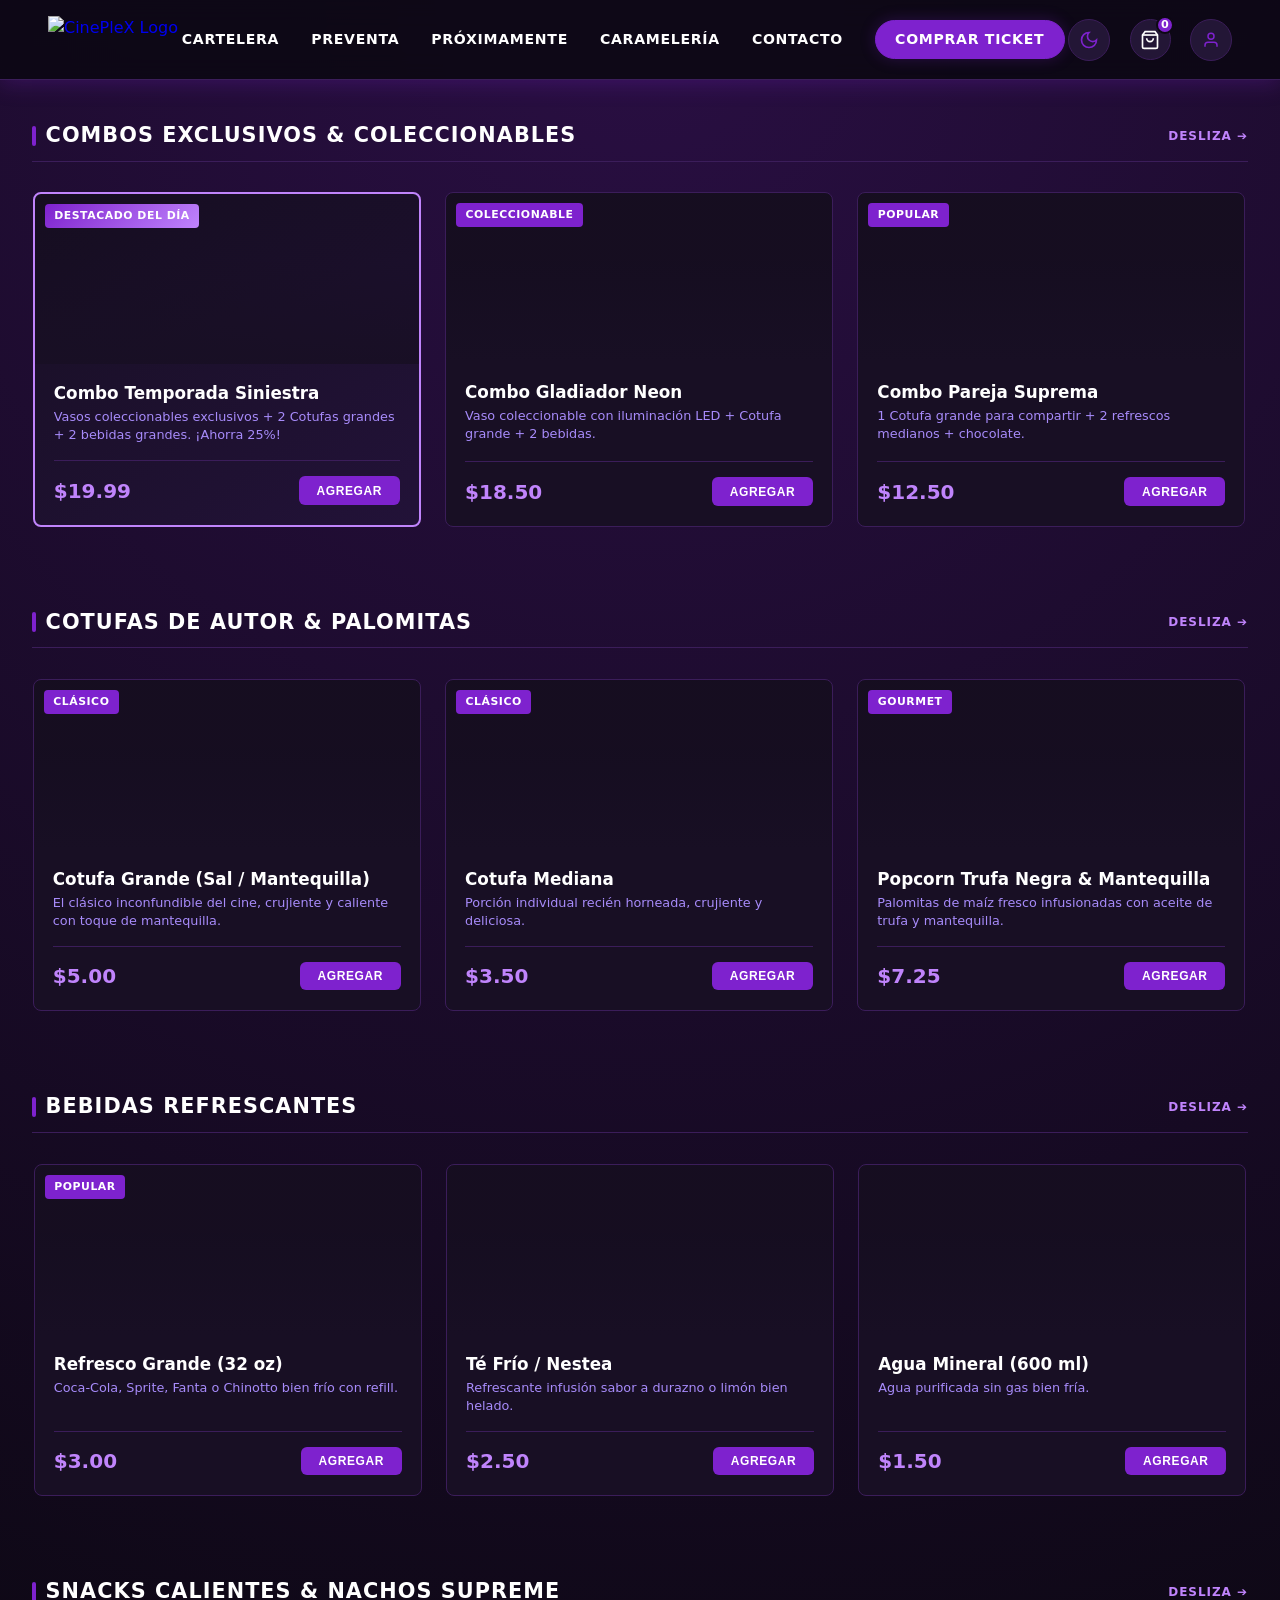
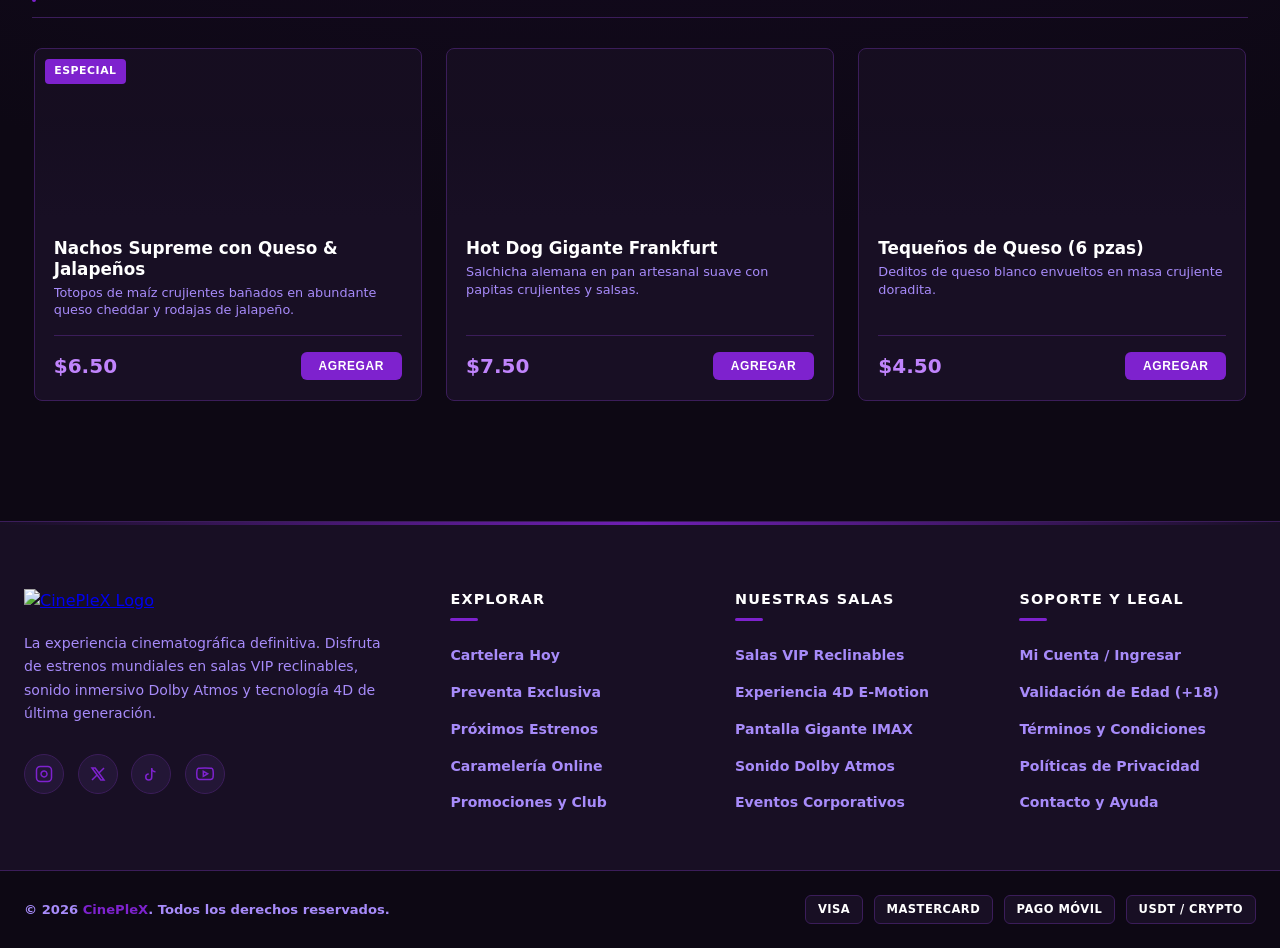
==== views/carameleria.html @ 106f7907 "first commit" ====
<!DOCTYPE html>
<html lang="es">
<head>
  <meta charset="UTF-8">
  <meta name="viewport" content="width=device-width, initial-scale=1.0">
  <title>CinePleX - Caramelería</title>
  <link rel="stylesheet" href="../assets/css/global.css">
  <link rel="stylesheet" href="../assets/css/navbar.css">
  <link rel="stylesheet" href="../assets/css/footer.css">
  <style>
    /* ==========================================
       ESTILOS: CARAMELERÍA A ANCHO COMPLETO & SLIDER 3 EN 3
       ========================================== */
    .candy-main-container {
      max-width: 1380px;
      margin: 2.5rem auto 5rem auto;
      padding: 0 2rem;
    }

    .candy-category-block {
      margin-bottom: 3.5rem;
    }

    .category-top-bar {
      display: flex;
      align-items: center;
      justify-content: space-between;
      border-bottom: 1px solid var(--border-color);
      padding-bottom: 0.6rem;
      margin-bottom: 1.5rem;
    }

    .category-top-bar h2 {
      font-size: 1.3rem;
      font-weight: 900;
      text-transform: uppercase;
      letter-spacing: 0.05em;
      color: var(--text-white);
      display: flex;
      align-items: center;
      gap: 0.6rem;
    }

    .category-top-bar h2 span {
      display: inline-block;
      width: 4px;
      height: 20px;
      background: var(--primary-purple);
      border-radius: 2px;
    }

    .scroll-hint-text {
      font-size: 0.75rem;
      font-weight: 800;
      text-transform: uppercase;
      letter-spacing: 0.08em;
      color: var(--primary-light);
    }

    /* CONTENEDOR DESLIZABLE DE ANCHO COMPLETO (FILAS DE 3) */
    .candy-slider-row {
      display: grid;
      grid-auto-flow: column;
      grid-auto-columns: calc((100% - 3rem) / 3);
      gap: 1.5rem;
      overflow-x: auto;
      padding: 0.4rem 0.1rem 1.5rem 0.1rem;
      scroll-snap-type: x mandatory;
      scrollbar-width: thin;
      scrollbar-color: var(--primary-purple) var(--bg-card);
    }

    .candy-slider-row::-webkit-scrollbar {
      height: 8px;
    }
    .candy-slider-row::-webkit-scrollbar-track {
      background: var(--bg-card);
      border-radius: 4px;
    }
    .candy-slider-row::-webkit-scrollbar-thumb {
      background: var(--primary-purple);
      border-radius: 4px;
    }

    /* Tarjeta Cuadrada y Robusta */
    .product-card-square {
      scroll-snap-align: start;
      background-color: var(--bg-card);
      border: 1px solid var(--border-color);
      border-radius: 8px;
      overflow: hidden;
      display: flex;
      flex-direction: column;
      justify-content: space-between;
      transition: all 0.25s ease;
      height: 100%;
    }

    .product-card-square:hover {
      border-color: var(--primary-light);
      box-shadow: 0 10px 25px var(--shadow-color);
      transform: translateY(-4px);
    }

    /* ESTILO ESPECIAL PARA EL COMBO DESTACADO DEL DÍA */
    .product-card-square.destacado-dia {
      border: 2px solid var(--primary-light);
      background: linear-gradient(145deg, var(--bg-card) 0%, #221238 100%);
    }

    .product-thumb-box {
      height: 170px;
      background-size: cover;
      background-position: center;
      position: relative;
    }

    .product-thumb-box::after {
      content: '';
      position: absolute;
      inset: 0;
      background: linear-gradient(180deg, rgba(0,0,0,0.1) 40%, rgba(24,15,36,0.95) 100%);
    }

    .product-badge-sq {
      position: absolute;
      top: 10px;
      left: 10px;
      z-index: 2;
      background: var(--primary-purple);
      color: #ffffff;
      padding: 0.25rem 0.6rem;
      border-radius: 4px;
      font-size: 0.68rem;
      font-weight: 800;
      text-transform: uppercase;
      letter-spacing: 0.05em;
    }

    .product-info-box {
      padding: 1.2rem;
      display: flex;
      flex-direction: column;
      flex: 1;
      justify-content: space-between;
    }

    .product-info-box h3 {
      font-size: 1.05rem;
      font-weight: 800;
      color: var(--text-white);
      line-height: 1.2;
      margin-bottom: 0.3rem;
    }

    .product-info-box p {
      font-size: 0.8rem;
      color: var(--text-muted);
      line-height: 1.4;
      margin-bottom: 1rem;
      display: -webkit-box;
      -webkit-line-clamp: 2;
      -webkit-box-orient: vertical;
      overflow: hidden;
    }

    .product-action-row {
      display: flex;
      align-items: center;
      justify-content: space-between;
      border-top: 1px solid var(--border-color);
      padding-top: 0.9rem;
    }

    .product-price-txt {
      font-size: 1.25rem;
      font-weight: 900;
      color: var(--primary-light);
    }

    .btn-square-add {
      background: var(--primary-purple);
      color: #ffffff;
      border: none;
      padding: 0.45rem 1.1rem;
      border-radius: 6px;
      font-size: 0.75rem;
      font-weight: 800;
      text-transform: uppercase;
      letter-spacing: 0.05em;
      cursor: pointer;
      transition: background 0.2s, transform 0.1s;
    }

    .btn-square-add:hover {
      background: var(--primary-hover);
      transform: scale(1.03);
    }

    @media (max-width: 1024px) {
      .candy-slider-row {
        grid-auto-columns: calc((100% - 1.5rem) / 2);
      }
    }

    @media (max-width: 650px) {
      .candy-slider-row {
        grid-auto-columns: 100%;
      }
      .candy-main-container {
        padding: 0 1rem;
      }
    }
  </style>
</head>
<body>

  <!-- APPBAR INYECTADO POR LAYOUT.JS -->
  <div id="app-navbar"></div>

  <!-- CONTENEDOR PRINCIPAL A ANCHO COMPLETO -->
  <main class="candy-main-container">

    <!-- CATEGORÍA: COMBOS (INCLUYE COMBO DESTACADO DEL DÍA) -->
    <div class="candy-category-block">
      <div class="category-top-bar">
        <h2><span></span> Combos Exclusivos & Coleccionables</h2>
        <span class="scroll-hint-text">DESLIZA ➔</span>
      </div>
      <div class="candy-slider-row">
        
        <!-- COMBO DESTACADO DEL DÍA (PRIMER ELEMENTO) -->
        <div class="product-card-square destacado-dia">
          <div class="product-thumb-box" style="background-image: url('https://images.unsplash.com/photo-1536440136628-849c177e76a1?auto=format&fit=crop&w=600&q=80');">
            <span class="product-badge-sq" style="background: linear-gradient(135deg, #7e22ce, #c084fc);">Destacado del Día</span>
          </div>
          <div class="product-info-box">
            <div>
              <h3>Combo Temporada Siniestra</h3>
              <p>Vasos coleccionables exclusivos + 2 Cotufas grandes + 2 bebidas grandes. ¡Ahorra 25%!</p>
            </div>
            <div class="product-action-row">
              <span class="product-price-txt">$19.99</span>
              <button class="btn-square-add" onclick="handleAgregar('Combo Temporada Siniestra')">Agregar</button>
            </div>
          </div>
        </div>

        <div class="product-card-square">
          <div class="product-thumb-box" style="background-image: url('https://images.unsplash.com/photo-1585647347382-223bdb0dca9df?auto=format&fit=crop&w=400&q=80');">
            <span class="product-badge-sq">Coleccionable</span>
          </div>
          <div class="product-info-box">
            <div>
              <h3>Combo Gladiador Neon</h3>
              <p>Vaso coleccionable con iluminación LED + Cotufa grande + 2 bebidas.</p>
            </div>
            <div class="product-action-row">
              <span class="product-price-txt">$18.50</span>
              <button class="btn-square-add" onclick="handleAgregar('Combo Gladiador Neon')">Agregar</button>
            </div>
          </div>
        </div>

        <div class="product-card-square">
          <div class="product-thumb-box" style="background-image: url('https://images.unsplash.com/photo-1536440136628-849c177e76a1?auto=format&fit=crop&w=400&q=80');">
            <span class="product-badge-sq">Popular</span>
          </div>
          <div class="product-info-box">
            <div>
              <h3>Combo Pareja Suprema</h3>
              <p>1 Cotufa grande para compartir + 2 refrescos medianos + chocolate.</p>
            </div>
            <div class="product-action-row">
              <span class="product-price-txt">$12.50</span>
              <button class="btn-square-add" onclick="handleAgregar('Combo Pareja Suprema')">Agregar</button>
            </div>
          </div>
        </div>

        <div class="product-card-square">
          <div class="product-thumb-box" style="background-image: url('https://images.unsplash.com/photo-1578849278619-e73505e9610f?auto=format&fit=crop&w=400&q=80');">
            <span class="product-badge-sq">Ahorro</span>
          </div>
          <div class="product-info-box">
            <div>
              <h3>Combo Individual</h3>
              <p>1 Cotufa mediana + 1 refresco mediano + tequeños calientes.</p>
            </div>
            <div class="product-action-row">
              <span class="product-price-txt">$8.00</span>
              <button class="btn-square-add" onclick="handleAgregar('Combo Individual')">Agregar</button>
            </div>
          </div>
        </div>

      </div>
    </div>

    <!-- CATEGORÍA: COTUFAS (INCLUYE NORMALES Y GOURMET) -->
    <div class="candy-category-block">
      <div class="category-top-bar">
        <h2><span></span> Cotufas de Autor & Palomitas</h2>
        <span class="scroll-hint-text">DESLIZA ➔</span>
      </div>
      <div class="candy-slider-row">
        
        <div class="product-card-square">
          <div class="product-thumb-box" style="background-image: url('https://images.unsplash.com/photo-1578849278619-e73505e9610f?auto=format&fit=crop&w=600&q=80');">
            <span class="product-badge-sq">Clásico</span>
          </div>
          <div class="product-info-box">
            <div>
              <h3>Cotufa Grande (Sal / Mantequilla)</h3>
              <p>El clásico inconfundible del cine, crujiente y caliente con toque de mantequilla.</p>
            </div>
            <div class="product-action-row">
              <span class="product-price-txt">$5.00</span>
              <button class="btn-square-add" onclick="handleAgregar('Cotufa Grande')">Agregar</button>
            </div>
          </div>
        </div>

        <div class="product-card-square">
          <div class="product-thumb-box" style="background-image: url('https://images.unsplash.com/photo-1585647347382-223bdb0dca9df?auto=format&fit=crop&w=400&q=80');">
            <span class="product-badge-sq">Clásico</span>
          </div>
          <div class="product-info-box">
            <div>
              <h3>Cotufa Mediana</h3>
              <p>Porción individual recién horneada, crujiente y deliciosa.</p>
            </div>
            <div class="product-action-row">
              <span class="product-price-txt">$3.50</span>
              <button class="btn-square-add" onclick="handleAgregar('Cotufa Mediana')">Agregar</button>
            </div>
          </div>
        </div>

        <div class="product-card-square">
          <div class="product-thumb-box" style="background-image: url('https://images.unsplash.com/photo-1578849278619-e73505e9610f?auto=format&fit=crop&w=400&q=80');">
            <span class="product-badge-sq">Gourmet</span>
          </div>
          <div class="product-info-box">
            <div>
              <h3>Popcorn Trufa Negra & Mantequilla</h3>
              <p>Palomitas de maíz fresco infusionadas con aceite de trufa y mantequilla.</p>
            </div>
            <div class="product-action-row">
              <span class="product-price-txt">$7.25</span>
              <button class="btn-square-add" onclick="handleAgregar('Popcorn Trufa Negra')">Agregar</button>
            </div>
          </div>
        </div>

        <div class="product-card-square">
          <div class="product-thumb-box" style="background-image: url('https://images.unsplash.com/photo-1585647347382-223bdb0dca9df?auto=format&fit=crop&w=400&q=80');"></div>
          <div class="product-info-box">
            <div>
              <h3>Popcorn Queso Cheddar Picante</h3>
              <p>Crocantes y cubiertas con auténtico polvo de queso cheddar picante.</p>
            </div>
            <div class="product-action-row">
              <span class="product-price-txt">$6.50</span>
              <button class="btn-square-add" onclick="handleAgregar('Popcorn Cheddar Picante')">Agregar</button>
            </div>
          </div>
        </div>

        <div class="product-card-square">
          <div class="product-thumb-box" style="background-image: url('https://images.unsplash.com/photo-1512621776951-a57141f2eefd?auto=format&fit=crop&w=400&q=80');"></div>
          <div class="product-info-box">
            <div>
              <h3>Cotufa Acaramelada</h3>
              <p>Dulce, crocante y cubierta con caramelo artesanal crujiente.</p>
            </div>
            <div class="product-action-row">
              <span class="product-price-txt">$6.00</span>
              <button class="btn-square-add" onclick="handleAgregar('Cotufa Acaramelada')">Agregar</button>
            </div>
          </div>
        </div>

      </div>
    </div>

    <!-- CATEGORÍA: BEBIDAS -->
    <div class="candy-category-block">
      <div class="category-top-bar">
        <h2><span></span> Bebidas Refrescantes</h2>
        <span class="scroll-hint-text">DESLIZA ➔</span>
      </div>
      <div class="candy-slider-row">
        
        <div class="product-card-square">
          <div class="product-thumb-box" style="background-image: url('https://images.unsplash.com/photo-1622483767028-3f66f32aef97?auto=format&fit=crop&w=400&q=80');">
            <span class="product-badge-sq">Popular</span>
          </div>
          <div class="product-info-box">
            <div>
              <h3>Refresco Grande (32 oz)</h3>
              <p>Coca-Cola, Sprite, Fanta o Chinotto bien frío con refill.</p>
            </div>
            <div class="product-action-row">
              <span class="product-price-txt">$3.00</span>
              <button class="btn-square-add" onclick="handleAgregar('Refresco Grande')">Agregar</button>
            </div>
          </div>
        </div>

        <div class="product-card-square">
          <div class="product-thumb-box" style="background-image: url('https://images.unsplash.com/photo-1551024709-8f23befc6f87?auto=format&fit=crop&w=400&q=80');"></div>
          <div class="product-info-box">
            <div>
              <h3>Té Frío / Nestea</h3>
              <p>Refrescante infusión sabor a durazno o limón bien helado.</p>
            </div>
            <div class="product-action-row">
              <span class="product-price-txt">$2.50</span>
              <button class="btn-square-add" onclick="handleAgregar('Té Frío')">Agregar</button>
            </div>
          </div>
        </div>

        <div class="product-card-square">
          <div class="product-thumb-box" style="background-image: url('https://images.unsplash.com/photo-1548839140-29a749e1cf4d?auto=format&fit=crop&w=400&q=80');"></div>
          <div class="product-info-box">
            <div>
              <h3>Agua Mineral (600 ml)</h3>
              <p>Agua purificada sin gas bien fría.</p>
            </div>
            <div class="product-action-row">
              <span class="product-price-txt">$1.50</span>
              <button class="btn-square-add" onclick="handleAgregar('Agua Mineral')">Agregar</button>
            </div>
          </div>
        </div>

      </div>
    </div>

    <!-- CATEGORÍA: SNACKS -->
    <div class="candy-category-block">
      <div class="category-top-bar">
        <h2><span></span> Snacks Calientes & Nachos Supreme</h2>
        <span class="scroll-hint-text">DESLIZA ➔</span>
      </div>
      <div class="candy-slider-row">
        
        <div class="product-card-square">
          <div class="product-thumb-box" style="background-image: url('https://images.unsplash.com/photo-1555396273-367ea4eb4db5?auto=format&fit=crop&w=400&q=80');">
            <span class="product-badge-sq">Especial</span>
          </div>
          <div class="product-info-box">
            <div>
              <h3>Nachos Supreme con Queso & Jalapeños</h3>
              <p>Totopos de maíz crujientes bañados en abundante queso cheddar y rodajas de jalapeño.</p>
            </div>
            <div class="product-action-row">
              <span class="product-price-txt">$6.50</span>
              <button class="btn-square-add" onclick="handleAgregar('Nachos Supreme')">Agregar</button>
            </div>
          </div>
        </div>

        <div class="product-card-square">
          <div class="product-thumb-box" style="background-image: url('https://images.unsplash.com/photo-1568901346375-23c9450c58cd?auto=format&fit=crop&w=400&q=80');"></div>
          <div class="product-info-box">
            <div>
              <h3>Hot Dog Gigante Frankfurt</h3>
              <p>Salchicha alemana en pan artesanal suave con papitas crujientes y salsas.</p>
            </div>
            <div class="product-action-row">
              <span class="product-price-txt">$7.50</span>
              <button class="btn-square-add" onclick="handleAgregar('Hot Dog Frankfurt')">Agregar</button>
            </div>
          </div>
        </div>

        <div class="product-card-square">
          <div class="product-thumb-box" style="background-image: url('https://images.unsplash.com/photo-1541592106381-b31e9677c0e5?auto=format&fit=crop&w=400&q=80');"></div>
          <div class="product-info-box">
            <div>
              <h3>Tequeños de Queso (6 pzas)</h3>
              <p>Deditos de queso blanco envueltos en masa crujiente doradita.</p>
            </div>
            <div class="product-action-row">
              <span class="product-price-txt">$4.50</span>
              <button class="btn-square-add" onclick="handleAgregar('Tequeños de Queso')">Agregar</button>
            </div>
          </div>
        </div>

      </div>
    </div>

  </main>

  <!-- FOOTER INYECTADO POR LAYOUT.JS -->
  <div id="app-footer"></div>

  <!-- SCRIPT DE VALIDACIÓN DE SESIÓN -->
  <script>
    function handleAgregar(nombreProducto) {
      const usuarioLogueado = localStorage.getItem('isLoggedIn');

      if (!usuarioLogueado || usuarioLogueado === 'false') {
        window.location.href = 'login.html';
      } else {
        alert(`¡"${nombreProducto}" añadido correctamente a tu cuenta!`);
      }
    }
  </script>

  <script src="../assets/js/layout.js"></script>
</body>
</html>
---- assets/css/global.css ----
/* ==========================================
   CinePleX - DESIGN SYSTEM & THEMES
   ========================================== */

/* 1. MODO OSCURO (POR DEFECTO) */
:root {
  --bg-main: #0d0814;          /* Fondo base morado oscuro */
  --bg-card: #180f24;          /* Tarjetas y contenedores */
  --bg-input: #231636;         /* Botones y campos secundarios */
  
  --primary-purple: #7e22ce;   /* Morado principal CinePleX */
  --primary-hover: #9333ea;    /* Morado hover */
  --primary-light: #c084fc;    /* Morado claro para acentos */
  
  --accent-cyan: #06b6d4;
  --accent-red: #ef4444;
  
  --text-white: #ffffff;
  --text-muted: #a78bfa;
  --border-color: #3b1d5a;
  
  --nav-bg: rgba(13, 8, 20, 0.92);
  --shadow-color: rgba(126, 34, 206, 0.25);

  --font-main: 'Inter', system-ui, -apple-system, sans-serif;
  --radius-sm: 6px;
  --radius-md: 12px;
  --radius-lg: 20px;
}

/* 2. MODO CLARO (FONDO BLANCO Y ACCESORIOS CUIDADOS) */
[data-theme="light"] {
  --bg-main: #f8fafc;          /* Fondo principal blanco / gris suave */
  --bg-card: #ffffff;          /* Tarjetas en blanco puro */
  --bg-input: #f1f5f9;         /* Campos y botones secundarios claros */
  
  --primary-purple: #7e22ce;   /* Mantiene el morado característico */
  --primary-hover: #6b21a8;    
  --primary-light: #7e22ce;    
  
  --accent-cyan: #0284c7;
  --accent-red: #dc2626;
  
  --text-white: #0f172a;       /* Texto principal oscuro para la web */
  --text-muted: #64748b;       /* Texto secundario gris */
  --border-color: #e2e8f0;     /* Bordes suaves */
  
  --nav-bg: rgba(255, 255, 255, 0.92);
  --shadow-color: rgba(126, 34, 206, 0.12);
}

* {
  margin: 0;
  padding: 0;
  box-sizing: border-box;
}

body {
  background-color: var(--bg-main);
  background-image: radial-gradient(circle at 50% 0%, var(--shadow-color) 0%, var(--bg-main) 70%);
  color: var(--text-white);
  font-family: var(--font-main);
  line-height: 1.5;
  min-height: 100vh;
  overflow-x: hidden;
  padding-top: 80px; /* Espacio exacto para que el navbar fijo no tape el contenido */
  transition: background-color 0.3s ease, color 0.3s ease;
}

::-webkit-scrollbar {
  width: 8px;
}
::-webkit-scrollbar-track {
  background: var(--bg-main);
}
::-webkit-scrollbar-thumb {
  background: var(--border-color);
  border-radius: var(--radius-sm);
}
::-webkit-scrollbar-thumb:hover {
  background: var(--primary-purple);
}
---- assets/css/navbar.css ----
/* ==========================================
   CinePleX - APPBAR / NAVBAR EXCLUSIVO
   ========================================== */

.navbar {
  position: fixed;   /* Se queda fijo flotando arriba al hacer scroll */
  top: 0;
  left: 0;
  width: 100%;       /* Ocupa todo el ancho de la pantalla */
  z-index: 1000;     /* Siempre por encima del contenido y banners */
  background-color: var(--nav-bg);
  backdrop-filter: blur(12px);
  border-bottom: 1px solid var(--border-color);
  height: 80px;
  display: flex;
  align-items: center;
  justify-content: space-between;
  padding: 0 3rem;
  box-shadow: 0 4px 20px var(--shadow-color);
  transition: background-color 0.3s, border-color 0.3s;
}

.nav-brand {
  display: flex;
  align-items: center;
  text-decoration: none;
}

.nav-logo-container {
  height: 48px;
  display: flex;
  align-items: center;
  justify-content: center;
}

.nav-logo-img {
  height: 100%;
  width: auto;
  object-fit: contain;
}

.nav-menu {
  display: flex;
  align-items: center;
  gap: 2rem;
}

.nav-item {
  color: var(--text-white);
  text-decoration: none;
  font-size: 0.88rem;
  font-weight: 700;
  text-transform: uppercase;
  letter-spacing: 0.05em;
  transition: color 0.2s;
  cursor: pointer;
}

.nav-item:hover {
  color: var(--primary-purple);
}

.btn-highlight-ticket {
  color: #ffffff;
  border: 1px solid var(--primary-purple);
  padding: 0.5rem 1.2rem;
  border-radius: 50px;
  background: var(--primary-purple);
  box-shadow: 0 0 15px var(--shadow-color);
  transition: all 0.2s ease;
}

.btn-highlight-ticket:hover {
  background: var(--primary-hover);
  border-color: var(--primary-light);
  transform: translateY(-1px);
}

.nav-actions {
  display: flex;
  align-items: center;
  gap: 1.2rem;
}

/* BOTÓN INTERRUPTOR DE TEMA (DARK / LIGHT) */
.btn-theme-toggle {
  background: var(--bg-input);
  border: 1px solid var(--border-color);
  width: 42px;
  height: 42px;
  border-radius: 50%;
  display: flex;
  align-items: center;
  justify-content: center;
  cursor: pointer;
  color: var(--text-white);
  transition: border-color 0.2s, background-color 0.2s, transform 0.2s;
}

.btn-theme-toggle:hover {
  border-color: var(--primary-purple);
  background-color: rgba(126, 34, 206, 0.15);
  transform: rotate(15deg);
}

.btn-theme-toggle svg {
  width: 20px;
  height: 20px;
  stroke: var(--primary-purple);
}

/* CARRITO DE COMPRAS */
.nav-cart-btn {
  position: relative;
  display: flex;
  align-items: center;
  justify-content: center;
  padding: 0.6rem;
  border-radius: 50%;
  background-color: var(--bg-input);
  border: 1px solid var(--border-color);
  transition: border-color 0.2s, background-color 0.2s;
  text-decoration: none;
}

.nav-cart-btn:hover {
  border-color: var(--primary-purple);
  background-color: rgba(126, 34, 206, 0.15);
}

.cart-icon {
  width: 20px;
  height: 20px;
  stroke: var(--text-white);
}

.cart-badge {
  position: absolute;
  top: -4px;
  right: -4px;
  background-color: var(--primary-purple);
  color: #ffffff;
  font-size: 0.7rem;
  font-weight: 800;
  width: 18px;
  height: 18px;
  border-radius: 50%;
  display: flex;
  align-items: center;
  justify-content: center;
  border: 2px solid var(--bg-main);
}

/* BOTÓN DE USUARIO / INICIAR SESIÓN */
.icon-user {
  width: 18px;
  height: 18px;
  stroke: var(--primary-purple);
}

.btn-user-icon {
  background: var(--bg-input);
  border: 1px solid var(--border-color);
  width: 42px;
  height: 42px;
  border-radius: 50%;
  display: flex;
  align-items: center;
  justify-content: center;
  cursor: pointer;
  transition: border-color 0.2s, background-color 0.2s;
  text-decoration: none;
}

.btn-user-icon:hover {
  border-color: var(--primary-purple);
  background-color: rgba(126, 34, 206, 0.15);
}
---- assets/css/footer.css ----
/* ==========================================
   CinePleX - FOOTER EXCLUSIVO
   ========================================== */

.site-footer {
  position: relative;
  background-color: var(--bg-card);
  border-top: 1px solid var(--border-color);
  margin-top: 6rem;
  transition: background-color 0.3s, border-color 0.3s;
}

.footer-glow-line {
  height: 3px;
  width: 100%;
  background: linear-gradient(90deg, transparent 0%, var(--primary-purple) 50%, transparent 100%);
  opacity: 0.85;
}

.footer-container {
  max-width: 1280px;
  margin: 0 auto;
  padding: 4rem 1.5rem 3.5rem 1.5rem;
  display: grid;
  grid-template-columns: 1.6fr 1fr 1fr 1fr;
  gap: 3rem;
}

.footer-logo-link {
  display: inline-block;
  margin-bottom: 1.2rem;
}

.footer-logo-img {
  height: 46px;
  width: auto;
  object-fit: contain;
}

.footer-desc {
  color: var(--text-muted);
  font-size: 0.88rem;
  line-height: 1.65;
  max-width: 360px;
  margin-bottom: 1.8rem;
}

.footer-socials {
  display: flex;
  align-items: center;
  gap: 0.85rem;
}

.social-circle {
  width: 40px;
  height: 40px;
  border-radius: 50%;
  background-color: var(--bg-input);
  border: 1px solid var(--border-color);
  display: flex;
  align-items: center;
  justify-content: center;
  color: var(--text-white);
  transition: all 0.25s ease;
}

.social-circle svg {
  width: 18px;
  height: 18px;
  stroke: var(--primary-purple);
  transition: stroke 0.25s ease;
}

.social-circle:hover {
  background: linear-gradient(135deg, #7e22ce, #581c87);
  border-color: #c084fc;
  transform: translateY(-3px);
  box-shadow: 0 8px 18px var(--shadow-color);
}

.social-circle:hover svg {
  stroke: #ffffff;
}

.footer-links-col h4 {
  font-size: 0.9rem;
  font-weight: 800;
  text-transform: uppercase;
  letter-spacing: 0.08em;
  color: var(--text-white);
  margin-bottom: 1.4rem;
  position: relative;
}

.footer-links-col h4::after {
  content: '';
  display: block;
  width: 28px;
  height: 3px;
  background-color: var(--primary-purple);
  border-radius: 2px;
  margin-top: 0.45rem;
}

.footer-links-col ul {
  list-style: none;
  display: flex;
  flex-direction: column;
  gap: 0.8rem;
}

.footer-links-col ul li a {
  color: var(--text-muted);
  text-decoration: none;
  font-size: 0.88rem;
  font-weight: 600;
  transition: color 0.2s, padding-left 0.2s;
  display: inline-block;
}

.footer-links-col ul li a:hover {
  color: var(--primary-purple);
  padding-left: 5px;
}

/* Barra Inferior del Footer */
.footer-bottom {
  border-top: 1px solid var(--border-color);
  background-color: var(--bg-main);
  padding: 1.5rem;
  transition: background-color 0.3s, border-color 0.3s;
}

.footer-bottom-content {
  max-width: 1280px;
  margin: 0 auto;
  display: flex;
  align-items: center;
  justify-content: space-between;
  flex-wrap: wrap;
  gap: 1rem;
}

.footer-bottom-content p {
  font-size: 0.82rem;
  color: var(--text-muted);
  font-weight: 600;
}

.footer-bottom-content p span {
  color: var(--primary-purple);
  font-weight: 800;
}

.footer-payment-badges {
  display: flex;
  align-items: center;
  gap: 0.65rem;
  flex-wrap: wrap;
}

.pay-badge {
  background-color: var(--bg-card);
  border: 1px solid var(--border-color);
  color: var(--text-white);
  padding: 0.3rem 0.75rem;
  border-radius: var(--radius-sm);
  font-size: 0.72rem;
  font-weight: 800;
  letter-spacing: 0.04em;
  text-transform: uppercase;
}

@media (max-width: 900px) {
  .footer-container {
    grid-template-columns: 1fr 1fr;
  }
}

@media (max-width: 600px) {
  .footer-container {
    grid-template-columns: 1fr;
  }
}/* ==========================================
   CinePleX - FOOTER EXCLUSIVO
   ========================================== */

.site-footer {
  position: relative;
  background-color: var(--bg-card);
  border-top: 1px solid var(--border-color);
  margin-top: 6rem;
  transition: background-color 0.3s, border-color 0.3s;
}

.footer-glow-line {
  height: 3px;
  width: 100%;
  background: linear-gradient(90deg, transparent 0%, var(--primary-purple) 50%, transparent 100%);
  opacity: 0.85;
}

.footer-container {
  max-width: 1280px;
  margin: 0 auto;
  padding: 4rem 1.5rem 3.5rem 1.5rem;
  display: grid;
  grid-template-columns: 1.6fr 1fr 1fr 1fr;
  gap: 3rem;
}

.footer-logo-link {
  display: inline-block;
  margin-bottom: 1.2rem;
}

.footer-logo-img {
  height: 46px;
  width: auto;
  object-fit: contain;
}

.footer-desc {
  color: var(--text-muted);
  font-size: 0.88rem;
  line-height: 1.65;
  max-width: 360px;
  margin-bottom: 1.8rem;
}

.footer-socials {
  display: flex;
  align-items: center;
  gap: 0.85rem;
}

.social-circle {
  width: 40px;
  height: 40px;
  border-radius: 50%;
  background-color: var(--bg-input);
  border: 1px solid var(--border-color);
  display: flex;
  align-items: center;
  justify-content: center;
  color: var(--text-white);
  transition: all 0.25s ease;
}

.social-circle svg {
  width: 18px;
  height: 18px;
  stroke: var(--primary-purple);
  transition: stroke 0.25s ease;
}

.social-circle:hover {
  background: linear-gradient(135deg, #7e22ce, #581c87);
  border-color: #c084fc;
  transform: translateY(-3px);
  box-shadow: 0 8px 18px var(--shadow-color);
}

.social-circle:hover svg {
  stroke: #ffffff;
}

.footer-links-col h4 {
  font-size: 0.9rem;
  font-weight: 800;
  text-transform: uppercase;
  letter-spacing: 0.08em;
  color: var(--text-white);
  margin-bottom: 1.4rem;
  position: relative;
}

.footer-links-col h4::after {
  content: '';
  display: block;
  width: 28px;
  height: 3px;
  background-color: var(--primary-purple);
  border-radius: 2px;
  margin-top: 0.45rem;
}

.footer-links-col ul {
  list-style: none;
  display: flex;
  flex-direction: column;
  gap: 0.8rem;
}

.footer-links-col ul li a {
  color: var(--text-muted);
  text-decoration: none;
  font-size: 0.88rem;
  font-weight: 600;
  transition: color 0.2s, padding-left 0.2s;
  display: inline-block;
}

.footer-links-col ul li a:hover {
  color: var(--primary-purple);
  padding-left: 5px;
}

/* Barra Inferior del Footer */
.footer-bottom {
  border-top: 1px solid var(--border-color);
  background-color: var(--bg-main);
  padding: 1.5rem;
  transition: background-color 0.3s, border-color 0.3s;
}

.footer-bottom-content {
  max-width: 1280px;
  margin: 0 auto;
  display: flex;
  align-items: center;
  justify-content: space-between;
  flex-wrap: wrap;
  gap: 1rem;
}

.footer-bottom-content p {
  font-size: 0.82rem;
  color: var(--text-muted);
  font-weight: 600;
}

.footer-bottom-content p span {
  color: var(--primary-purple);
  font-weight: 800;
}

.footer-payment-badges {
  display: flex;
  align-items: center;
  gap: 0.65rem;
  flex-wrap: wrap;
}

.pay-badge {
  background-color: var(--bg-card);
  border: 1px solid var(--border-color);
  color: var(--text-white);
  padding: 0.3rem 0.75rem;
  border-radius: var(--radius-sm);
  font-size: 0.72rem;
  font-weight: 800;
  letter-spacing: 0.04em;
  text-transform: uppercase;
}

@media (max-width: 900px) {
  .footer-container {
    grid-template-columns: 1fr 1fr;
  }
}

@media (max-width: 600px) {
  .footer-container {
    grid-template-columns: 1fr;
  }
}
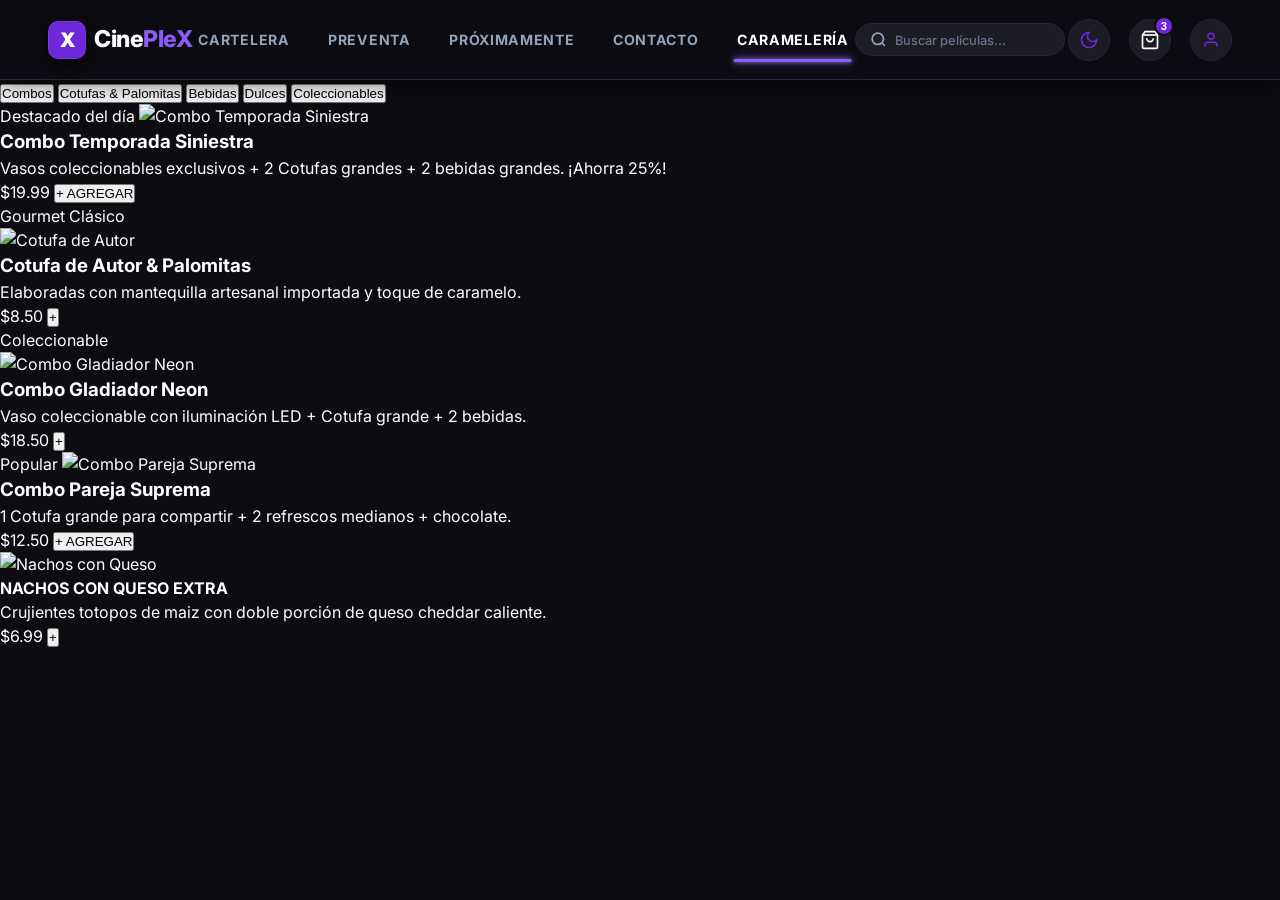
==== commit 6e1da25f: "cambios" ====
--- a/views/carameleria.html
+++ b/views/carameleria.html
@@ -1,517 +1,176 @@
 <!DOCTYPE html>
-<html lang="es">
+<html lang="es" class="dark">
 <head>
-  <meta charset="UTF-8">
-  <meta name="viewport" content="width=device-width, initial-scale=1.0">
-  <title>CinePleX - Caramelería</title>
-  <link rel="stylesheet" href="../assets/css/global.css">
-  <link rel="stylesheet" href="../assets/css/navbar.css">
-  <link rel="stylesheet" href="../assets/css/footer.css">
-  <style>
-    /* ==========================================
-       ESTILOS: CARAMELERÍA A ANCHO COMPLETO & SLIDER 3 EN 3
-       ========================================== */
-    .candy-main-container {
-      max-width: 1380px;
-      margin: 2.5rem auto 5rem auto;
-      padding: 0 2rem;
-    }
+    <meta charset="UTF-8">
+    <meta name="viewport" content="width=device-width, initial-scale=1.0">
+    <title>CinePleX - Caramelería</title>
 
-    .candy-category-block {
-      margin-bottom: 3.5rem;
-    }
+    <!-- Global CSS & Navbar System del Proyecto (Idéntico a home.html) -->
+    <link rel="stylesheet" href="../assets/css/global.css">
+    <link rel="stylesheet" href="../assets/css/navbar.css">
 
-    .category-top-bar {
-      display: flex;
-      align-items: center;
-      justify-content: space-between;
-      border-bottom: 1px solid var(--border-color);
-      padding-bottom: 0.6rem;
-      margin-bottom: 1.5rem;
-    }
+    <!-- Tailwind CSS CDN -->
+    <script src="https://cdn.tailwindcss.com"></script>
+    <link href="https://fonts.googleapis.com/css2?family=Inter:wght@300;400;500;600;700;800&display=swap" rel="stylesheet">
+    <script>
+        tailwind.config = {
+            darkMode: 'class',
+            theme: {
+                extend: {
+                    colors: {
+                        brand: {
+                            DEFAULT: '#6d28d9', // Morado principal
+                            hover: '#6B21A8',
+                            accent: '#0686D4',
+                        }
+                    },
+                    fontFamily: {
+                        sans: ['Inter', 'sans-serif'],
+                    }
+                }
+            }
+        }
+    </script>
+</head>
+<body class="bg-[#0c0c11] text-gray-100 font-sans antialiased min-h-screen flex flex-col justify-between selection:bg-[#6d28d9] selection:text-white">
 
-    .category-top-bar h2 {
-      font-size: 1.3rem;
-      font-weight: 900;
-      text-transform: uppercase;
-      letter-spacing: 0.05em;
-      color: var(--text-white);
-      display: flex;
-      align-items: center;
-      gap: 0.6rem;
-    }
+    <!-- NAVBAR OFICIAL INYECTADO POR LAYOUT.JS (IDÉNTICO A HOME.HTML) -->
+    <div id="app-navbar"></div>
 
-    .category-top-bar h2 span {
-      display: inline-block;
-      width: 4px;
-      height: 20px;
-      background: var(--primary-purple);
-      border-radius: 2px;
-    }
+    <!-- CONTENIDO PRINCIPAL (MAX-W 1280PX Y ESPACIADOS EXACTOS DE LA WEB) -->
+    <main class="max-w-[1280px] mx-auto px-6 pt-10 pb-16 flex-grow w-full">
 
-    .scroll-hint-text {
-      font-size: 0.75rem;
-      font-weight: 800;
-      text-transform: uppercase;
-      letter-spacing: 0.08em;
-      color: var(--primary-light);
-    }
-
-    /* CONTENEDOR DESLIZABLE DE ANCHO COMPLETO (FILAS DE 3) */
-    .candy-slider-row {
-      display: grid;
-      grid-auto-flow: column;
-      grid-auto-columns: calc((100% - 3rem) / 3);
-      gap: 1.5rem;
-      overflow-x: auto;
-      padding: 0.4rem 0.1rem 1.5rem 0.1rem;
-      scroll-snap-type: x mandatory;
-      scrollbar-width: thin;
-      scrollbar-color: var(--primary-purple) var(--bg-card);
-    }
-
-    .candy-slider-row::-webkit-scrollbar {
-      height: 8px;
-    }
-    .candy-slider-row::-webkit-scrollbar-track {
-      background: var(--bg-card);
-      border-radius: 4px;
-    }
-    .candy-slider-row::-webkit-scrollbar-thumb {
-      background: var(--primary-purple);
-      border-radius: 4px;
-    }
-
-    /* Tarjeta Cuadrada y Robusta */
-    .product-card-square {
-      scroll-snap-align: start;
-      background-color: var(--bg-card);
-      border: 1px solid var(--border-color);
-      border-radius: 8px;
-      overflow: hidden;
-      display: flex;
-      flex-direction: column;
-      justify-content: space-between;
-      transition: all 0.25s ease;
-      height: 100%;
-    }
-
-    .product-card-square:hover {
-      border-color: var(--primary-light);
-      box-shadow: 0 10px 25px var(--shadow-color);
-      transform: translateY(-4px);
-    }
-
-    /* ESTILO ESPECIAL PARA EL COMBO DESTACADO DEL DÍA */
-    .product-card-square.destacado-dia {
-      border: 2px solid var(--primary-light);
-      background: linear-gradient(145deg, var(--bg-card) 0%, #221238 100%);
-    }
-
-    .product-thumb-box {
-      height: 170px;
-      background-size: cover;
-      background-position: center;
-      position: relative;
-    }
-
-    .product-thumb-box::after {
-      content: '';
-      position: absolute;
-      inset: 0;
-      background: linear-gradient(180deg, rgba(0,0,0,0.1) 40%, rgba(24,15,36,0.95) 100%);
-    }
-
-    .product-badge-sq {
-      position: absolute;
-      top: 10px;
-      left: 10px;
-      z-index: 2;
-      background: var(--primary-purple);
-      color: #ffffff;
-      padding: 0.25rem 0.6rem;
-      border-radius: 4px;
-      font-size: 0.68rem;
-      font-weight: 800;
-      text-transform: uppercase;
-      letter-spacing: 0.05em;
-    }
-
-    .product-info-box {
-      padding: 1.2rem;
-      display: flex;
-      flex-direction: column;
-      flex: 1;
-      justify-content: space-between;
-    }
-
-    .product-info-box h3 {
-      font-size: 1.05rem;
-      font-weight: 800;
-      color: var(--text-white);
-      line-height: 1.2;
-      margin-bottom: 0.3rem;
-    }
-
-    .product-info-box p {
-      font-size: 0.8rem;
-      color: var(--text-muted);
-      line-height: 1.4;
-      margin-bottom: 1rem;
-      display: -webkit-box;
-      -webkit-line-clamp: 2;
-      -webkit-box-orient: vertical;
-      overflow: hidden;
-    }
-
-    .product-action-row {
-      display: flex;
-      align-items: center;
-      justify-content: space-between;
-      border-top: 1px solid var(--border-color);
-      padding-top: 0.9rem;
-    }
-
-    .product-price-txt {
-      font-size: 1.25rem;
-      font-weight: 900;
-      color: var(--primary-light);
-    }
-
-    .btn-square-add {
-      background: var(--primary-purple);
-      color: #ffffff;
-      border: none;
-      padding: 0.45rem 1.1rem;
-      border-radius: 6px;
-      font-size: 0.75rem;
-      font-weight: 800;
-      text-transform: uppercase;
-      letter-spacing: 0.05em;
-      cursor: pointer;
-      transition: background 0.2s, transform 0.1s;
-    }
-
-    .btn-square-add:hover {
-      background: var(--primary-hover);
-      transform: scale(1.03);
-    }
-
-    @media (max-width: 1024px) {
-      .candy-slider-row {
-        grid-auto-columns: calc((100% - 1.5rem) / 2);
-      }
-    }
-
-    @media (max-width: 650px) {
-      .candy-slider-row {
-        grid-auto-columns: 100%;
-      }
-      .candy-main-container {
-        padding: 0 1rem;
-      }
-    }
-  </style>
-</head>
-<body>
-
-  <!-- APPBAR INYECTADO POR LAYOUT.JS -->
-  <div id="app-navbar"></div>
-
-  <!-- CONTENEDOR PRINCIPAL A ANCHO COMPLETO -->
-  <main class="candy-main-container">
-
-    <!-- CATEGORÍA: COMBOS (INCLUYE COMBO DESTACADO DEL DÍA) -->
-    <div class="candy-category-block">
-      <div class="category-top-bar">
-        <h2><span></span> Combos Exclusivos & Coleccionables</h2>
-        <span class="scroll-hint-text">DESLIZA ➔</span>
-      </div>
-      <div class="candy-slider-row">
-        
-        <!-- COMBO DESTACADO DEL DÍA (PRIMER ELEMENTO) -->
-        <div class="product-card-square destacado-dia">
-          <div class="product-thumb-box" style="background-image: url('https://images.unsplash.com/photo-1536440136628-849c177e76a1?auto=format&fit=crop&w=600&q=80');">
-            <span class="product-badge-sq" style="background: linear-gradient(135deg, #7e22ce, #c084fc);">Destacado del Día</span>
-          </div>
-          <div class="product-info-box">
-            <div>
-              <h3>Combo Temporada Siniestra</h3>
-              <p>Vasos coleccionables exclusivos + 2 Cotufas grandes + 2 bebidas grandes. ¡Ahorra 25%!</p>
-            </div>
-            <div class="product-action-row">
-              <span class="product-price-txt">$19.99</span>
-              <button class="btn-square-add" onclick="handleAgregar('Combo Temporada Siniestra')">Agregar</button>
-            </div>
-          </div>
+        <!-- FILTROS DE CATEGORÍA -->
+        <div class="flex items-center space-x-3 overflow-x-auto pb-6 mb-2 scrollbar-none">
+            <button class="bg-[#6d28d9] text-white px-6 py-2.5 rounded-full font-medium text-sm shadow-md shadow-black/30 border border-purple-400">Combos</button>
+            <button class="bg-[#181822] text-gray-300 hover:bg-purple-950/50 border border-[#242430] px-6 py-2.5 rounded-full font-medium text-sm transition">Cotufas & Palomitas</button>
+            <button class="bg-[#181822] text-gray-300 hover:bg-purple-950/50 border border-[#242430] px-6 py-2.5 rounded-full font-medium text-sm transition">Bebidas</button>
+            <button class="bg-[#181822] text-gray-300 hover:bg-purple-950/50 border border-[#242430] px-6 py-2.5 rounded-full font-medium text-sm transition">Dulces</button>
+            <button class="bg-[#181822] text-gray-300 hover:bg-purple-950/50 border border-[#242430] px-6 py-2.5 rounded-full font-medium text-sm transition">Coleccionables</button>
         </div>
 
-        <div class="product-card-square">
-          <div class="product-thumb-box" style="background-image: url('https://images.unsplash.com/photo-1585647347382-223bdb0dca9df?auto=format&fit=crop&w=400&q=80');">
-            <span class="product-badge-sq">Coleccionable</span>
-          </div>
-          <div class="product-info-box">
-            <div>
-              <h3>Combo Gladiador Neon</h3>
-              <p>Vaso coleccionable con iluminación LED + Cotufa grande + 2 bebidas.</p>
+        <!-- BENTO GRID DE PRODUCTOS: 3 COLUMNAS EN PANTALLA -->
+        <div class="grid grid-cols-1 lg:grid-cols-3 gap-6 items-stretch">
+
+            <!-- ================= COLUMNA 1 (IZQUIERDA) ================= -->
+            <div class="flex flex-col gap-6 justify-between">
+                <!-- Card 1: Combo Temporada Siniestra -->
+                <div class="bg-[#14141a] border border-[#242430] rounded-2xl overflow-hidden shadow-xl hover:border-purple-600/50 transition group flex flex-col justify-between">
+                    <div>
+                        <div class="relative h-52 overflow-hidden">
+                            <span class="absolute top-3 left-3 z-10 bg-[#6d28d9] text-white text-[10px] font-bold tracking-wider px-3 py-1 rounded uppercase shadow">Destacado del día</span>
+                            <img src="https://images.unsplash.com/photo-1585647347483-22b66260dfff?auto=format&fit=crop&w=800&q=80" alt="Combo Temporada Siniestra" class="w-full h-full object-cover group-hover:scale-105 transition duration-500">
+                            <div class="absolute inset-0 bg-gradient-to-t from-[#14141a] via-transparent to-transparent"></div>
+                        </div>
+                        <div class="p-5">
+                            <h3 class="text-xl font-bold text-white mb-2">Combo Temporada Siniestra</h3>
+                            <p class="text-gray-400 text-sm leading-relaxed">Vasos coleccionables exclusivos + 2 Cotufas grandes + 2 bebidas grandes. ¡Ahorra 25%!</p>
+                        </div>
+                    </div>
+                    <div class="p-5 pt-0 flex items-center justify-between">
+                        <span class="text-2xl font-bold text-white">$19.99</span>
+                        <button onclick="CineCart.addItem({ nombre: 'Combo Temporada Siniestra', precio: 19.99, img: 'https://images.unsplash.com/photo-1585647347483-22b66260dfff?auto=format&fit=crop&w=120&q=80', tipo: 'Snack' })" class="bg-[#6d28d9] hover:bg-[#5b21b6] text-white font-semibold text-sm px-5 py-2.5 rounded-xl shadow-lg shadow-black/30 transition flex items-center space-x-1">
+                            <span>+ AGREGAR</span>
+                        </button>
+                    </div>
+                </div>
+
+                <!-- Card 2: Cotufa de Autor -->
+                <div class="bg-[#14141a] border border-[#242430] rounded-2xl overflow-hidden shadow-xl hover:border-purple-600/50 transition group flex flex-col justify-between">
+                    <div>
+                        <div class="relative h-48 overflow-hidden">
+                            <div class="absolute top-3 left-3 z-10 flex space-x-2">
+                                <span class="bg-[#6d28d9] text-white text-[10px] font-bold px-2.5 py-1 rounded uppercase shadow">Gourmet</span>
+                                <span class="bg-purple-950/80 border border-purple-700 text-white text-[10px] font-bold px-2.5 py-1 rounded uppercase">Clásico</span>
+                            </div>
+                            <img src="https://images.unsplash.com/photo-1505686994434-e3cc5abf1330?auto=format&fit=crop&w=800&q=80" alt="Cotufa de Autor" class="w-full h-full object-cover group-hover:scale-105 transition duration-500">
+                            <div class="absolute inset-0 bg-gradient-to-t from-[#14141a] via-transparent to-transparent"></div>
+                        </div>
+                        <div class="p-5">
+                            <h3 class="text-lg font-bold text-white mb-1">Cotufa de Autor & Palomitas</h3>
+                            <p class="text-gray-400 text-sm">Elaboradas con mantequilla artesanal importada y toque de caramelo.</p>
+                        </div>
+                    </div>
+                    <div class="p-5 pt-0 flex items-center justify-between">
+                        <span class="text-xl font-bold text-white">$8.50</span>
+                        <button onclick="CineCart.addItem({ nombre: 'Cotufa de Autor & Palomitas', precio: 8.50, img: 'https://images.unsplash.com/photo-1505686994434-e3cc5abf1330?auto=format&fit=crop&w=120&q=80', tipo: 'Snack' })" class="bg-[#6d28d9] hover:bg-[#5b21b6] text-white font-semibold w-10 h-10 rounded-xl flex items-center justify-center shadow-lg transition">
+                            +
+                        </button>
+                    </div>
+                </div>
             </div>
-            <div class="product-action-row">
-              <span class="product-price-txt">$18.50</span>
-              <button class="btn-square-add" onclick="handleAgregar('Combo Gladiador Neon')">Agregar</button>
+
+            <!-- ================= COLUMNA 2 (CENTRO - CARD VERTICAL ALTA) ================= -->
+            <div class="flex flex-col">
+                <div class="bg-gradient-to-b from-[#1c0c30] to-[#0f071a] border-2 border-purple-500 rounded-2xl overflow-hidden shadow-[0_0_25px_rgba(168,85,247,0.3)] flex flex-col justify-between h-full relative group p-6">
+                    <div>
+                        <span class="bg-[#6d28d9] text-white text-[10px] font-bold tracking-wider px-3 py-1 rounded uppercase shadow inline-block mb-4">Coleccionable</span>
+                        <div class="h-80 w-full flex items-center justify-center relative my-4">
+                            <img src="https://images.unsplash.com/photo-1578849278619-e73505e9610f?auto=format&fit=crop&w=600&q=80" alt="Combo Gladiador Neon" class="max-h-full max-w-full object-contain drop-shadow-[0_10px_20px_rgba(168,85,247,0.4)] group-hover:scale-105 transition duration-500">
+                        </div>
+                        <h3 class="text-2xl font-bold text-white mb-2 mt-4">Combo Gladiador Neon</h3>
+                        <p class="text-gray-300 text-sm leading-relaxed mb-6">Vaso coleccionable con iluminación LED + Cotufa grande + 2 bebidas.</p>
+                    </div>
+                    <div class="flex items-center justify-between pt-4 border-t border-[#242430]">
+                        <span class="text-3xl font-bold text-white">$18.50</span>
+                        <button onclick="CineCart.addItem({ nombre: 'Combo Gladiador Neon', precio: 18.50, img: 'https://images.unsplash.com/photo-1578849278619-e73505e9610f?auto=format&fit=crop&w=120&q=80', tipo: 'Snack' })" class="bg-[#6d28d9] hover:bg-[#5b21b6] text-white font-semibold w-12 h-12 rounded-xl flex items-center justify-center shadow-lg shadow-purple-600/40 transition text-xl">
+                            +
+                        </button>
+                    </div>
+                </div>
             </div>
-          </div>
+
+            <!-- ================= COLUMNA 3 (DERECHA) ================= -->
+            <div class="flex flex-col gap-6 justify-between">
+                
+                <!-- Card 1: Combo Pareja Suprema -->
+                <div class="bg-[#14141a] border border-[#242430] rounded-2xl overflow-hidden shadow-xl hover:border-purple-600/50 transition group flex flex-col justify-between">
+                    <div>
+                        <div class="relative h-52 overflow-hidden">
+                            <span class="absolute top-3 left-3 z-10 bg-[#6d28d9] text-white text-[10px] font-bold px-3 py-1 rounded uppercase shadow">Popular</span>
+                            <img src="https://images.unsplash.com/photo-1512149177596-f817c7ef5d4c?auto=format&fit=crop&w=600&q=80" alt="Combo Pareja Suprema" class="w-full h-full object-cover group-hover:scale-105 transition duration-500">
+                            <div class="absolute inset-0 bg-gradient-to-t from-[#14141a] via-transparent to-transparent"></div>
+                        </div>
+                        <div class="p-5">
+                            <h3 class="text-xl font-bold text-white mb-2">Combo Pareja Suprema</h3>
+                            <p class="text-gray-400 text-sm leading-relaxed">1 Cotufa grande para compartir + 2 refrescos medianos + chocolate.</p>
+                        </div>
+                    </div>
+                    <div class="p-5 pt-0 flex items-center justify-between">
+                        <span class="text-2xl font-bold text-white">$12.50</span>
+                        <button onclick="CineCart.addItem({ nombre: 'Combo Pareja Suprema', precio: 12.50, img: 'https://images.unsplash.com/photo-1512149177596-f817c7ef5d4c?auto=format&fit=crop&w=120&q=80', tipo: 'Snack' })" class="bg-[#6d28d9] hover:bg-[#5b21b6] text-white font-semibold text-sm px-5 py-2.5 rounded-xl shadow-lg shadow-black/30 transition flex items-center space-x-1">
+                            <span>+ AGREGAR</span>
+                        </button>
+                    </div>
+                </div>
+
+                <!-- Card 2: Nachos con Queso Extra (Borde Neón Amarillo) -->
+                <div class="bg-[#14141a] border-2 border-yellow-400 shadow-[0_0_22px_rgba(250,204,21,0.45)] hover:shadow-[0_0_30px_rgba(250,204,21,0.7)] hover:border-yellow-300 rounded-2xl overflow-hidden transition-all duration-300 group flex flex-col justify-between">
+                    <div>
+                        <div class="relative h-48 overflow-hidden">
+                            <img src="https://images.unsplash.com/photo-1513456852971-30c0b8199d4d?auto=format&fit=crop&w=600&q=80" alt="Nachos con Queso" class="w-full h-full object-cover group-hover:scale-105 transition duration-500">
+                            <div class="absolute inset-0 bg-gradient-to-t from-[#14141a] via-transparent to-transparent"></div>
+                        </div>
+                        <div class="p-5">
+                            <h4 class="font-bold text-yellow-400 text-lg mb-1 tracking-wide">NACHOS CON QUESO EXTRA</h4>
+                            <p class="text-gray-300 text-sm">Crujientes totopos de maiz con doble porción de queso cheddar caliente.</p>
+                        </div>
+                    </div>
+                    <div class="p-5 pt-0 flex items-center justify-between">
+                        <span class="text-xl font-bold text-white">$6.99</span>
+                        <button onclick="CineCart.addItem({ nombre: 'Nachos con Queso Extra', precio: 6.99, img: 'https://images.unsplash.com/photo-1513456852971-30c0b8199d4d?auto=format&fit=crop&w=120&q=80', tipo: 'Snack' })" class="bg-yellow-400 hover:bg-yellow-300 text-gray-950 font-black w-10 h-10 rounded-xl flex items-center justify-center shadow-lg shadow-yellow-500/30 transition text-xl">
+                            +
+                        </button>
+                    </div>
+                </div>
+
+            </div>
+
         </div>
 
-        <div class="product-card-square">
-          <div class="product-thumb-box" style="background-image: url('https://images.unsplash.com/photo-1536440136628-849c177e76a1?auto=format&fit=crop&w=400&q=80');">
-            <span class="product-badge-sq">Popular</span>
-          </div>
-          <div class="product-info-box">
-            <div>
-              <h3>Combo Pareja Suprema</h3>
-              <p>1 Cotufa grande para compartir + 2 refrescos medianos + chocolate.</p>
-            </div>
-            <div class="product-action-row">
-              <span class="product-price-txt">$12.50</span>
-              <button class="btn-square-add" onclick="handleAgregar('Combo Pareja Suprema')">Agregar</button>
-            </div>
-          </div>
-        </div>
+    </main>
 
-        <div class="product-card-square">
-          <div class="product-thumb-box" style="background-image: url('https://images.unsplash.com/photo-1578849278619-e73505e9610f?auto=format&fit=crop&w=400&q=80');">
-            <span class="product-badge-sq">Ahorro</span>
-          </div>
-          <div class="product-info-box">
-            <div>
-              <h3>Combo Individual</h3>
-              <p>1 Cotufa mediana + 1 refresco mediano + tequeños calientes.</p>
-            </div>
-            <div class="product-action-row">
-              <span class="product-price-txt">$8.00</span>
-              <button class="btn-square-add" onclick="handleAgregar('Combo Individual')">Agregar</button>
-            </div>
-          </div>
-        </div>
-
-      </div>
-    </div>
-
-    <!-- CATEGORÍA: COTUFAS (INCLUYE NORMALES Y GOURMET) -->
-    <div class="candy-category-block">
-      <div class="category-top-bar">
-        <h2><span></span> Cotufas de Autor & Palomitas</h2>
-        <span class="scroll-hint-text">DESLIZA ➔</span>
-      </div>
-      <div class="candy-slider-row">
-        
-        <div class="product-card-square">
-          <div class="product-thumb-box" style="background-image: url('https://images.unsplash.com/photo-1578849278619-e73505e9610f?auto=format&fit=crop&w=600&q=80');">
-            <span class="product-badge-sq">Clásico</span>
-          </div>
-          <div class="product-info-box">
-            <div>
-              <h3>Cotufa Grande (Sal / Mantequilla)</h3>
-              <p>El clásico inconfundible del cine, crujiente y caliente con toque de mantequilla.</p>
-            </div>
-            <div class="product-action-row">
-              <span class="product-price-txt">$5.00</span>
-              <button class="btn-square-add" onclick="handleAgregar('Cotufa Grande')">Agregar</button>
-            </div>
-          </div>
-        </div>
-
-        <div class="product-card-square">
-          <div class="product-thumb-box" style="background-image: url('https://images.unsplash.com/photo-1585647347382-223bdb0dca9df?auto=format&fit=crop&w=400&q=80');">
-            <span class="product-badge-sq">Clásico</span>
-          </div>
-          <div class="product-info-box">
-            <div>
-              <h3>Cotufa Mediana</h3>
-              <p>Porción individual recién horneada, crujiente y deliciosa.</p>
-            </div>
-            <div class="product-action-row">
-              <span class="product-price-txt">$3.50</span>
-              <button class="btn-square-add" onclick="handleAgregar('Cotufa Mediana')">Agregar</button>
-            </div>
-          </div>
-        </div>
-
-        <div class="product-card-square">
-          <div class="product-thumb-box" style="background-image: url('https://images.unsplash.com/photo-1578849278619-e73505e9610f?auto=format&fit=crop&w=400&q=80');">
-            <span class="product-badge-sq">Gourmet</span>
-          </div>
-          <div class="product-info-box">
-            <div>
-              <h3>Popcorn Trufa Negra & Mantequilla</h3>
-              <p>Palomitas de maíz fresco infusionadas con aceite de trufa y mantequilla.</p>
-            </div>
-            <div class="product-action-row">
-              <span class="product-price-txt">$7.25</span>
-              <button class="btn-square-add" onclick="handleAgregar('Popcorn Trufa Negra')">Agregar</button>
-            </div>
-          </div>
-        </div>
-
-        <div class="product-card-square">
-          <div class="product-thumb-box" style="background-image: url('https://images.unsplash.com/photo-1585647347382-223bdb0dca9df?auto=format&fit=crop&w=400&q=80');"></div>
-          <div class="product-info-box">
-            <div>
-              <h3>Popcorn Queso Cheddar Picante</h3>
-              <p>Crocantes y cubiertas con auténtico polvo de queso cheddar picante.</p>
-            </div>
-            <div class="product-action-row">
-              <span class="product-price-txt">$6.50</span>
-              <button class="btn-square-add" onclick="handleAgregar('Popcorn Cheddar Picante')">Agregar</button>
-            </div>
-          </div>
-        </div>
-
-        <div class="product-card-square">
-          <div class="product-thumb-box" style="background-image: url('https://images.unsplash.com/photo-1512621776951-a57141f2eefd?auto=format&fit=crop&w=400&q=80');"></div>
-          <div class="product-info-box">
-            <div>
-              <h3>Cotufa Acaramelada</h3>
-              <p>Dulce, crocante y cubierta con caramelo artesanal crujiente.</p>
-            </div>
-            <div class="product-action-row">
-              <span class="product-price-txt">$6.00</span>
-              <button class="btn-square-add" onclick="handleAgregar('Cotufa Acaramelada')">Agregar</button>
-            </div>
-          </div>
-        </div>
-
-      </div>
-    </div>
-
-    <!-- CATEGORÍA: BEBIDAS -->
-    <div class="candy-category-block">
-      <div class="category-top-bar">
-        <h2><span></span> Bebidas Refrescantes</h2>
-        <span class="scroll-hint-text">DESLIZA ➔</span>
-      </div>
-      <div class="candy-slider-row">
-        
-        <div class="product-card-square">
-          <div class="product-thumb-box" style="background-image: url('https://images.unsplash.com/photo-1622483767028-3f66f32aef97?auto=format&fit=crop&w=400&q=80');">
-            <span class="product-badge-sq">Popular</span>
-          </div>
-          <div class="product-info-box">
-            <div>
-              <h3>Refresco Grande (32 oz)</h3>
-              <p>Coca-Cola, Sprite, Fanta o Chinotto bien frío con refill.</p>
-            </div>
-            <div class="product-action-row">
-              <span class="product-price-txt">$3.00</span>
-              <button class="btn-square-add" onclick="handleAgregar('Refresco Grande')">Agregar</button>
-            </div>
-          </div>
-        </div>
-
-        <div class="product-card-square">
-          <div class="product-thumb-box" style="background-image: url('https://images.unsplash.com/photo-1551024709-8f23befc6f87?auto=format&fit=crop&w=400&q=80');"></div>
-          <div class="product-info-box">
-            <div>
-              <h3>Té Frío / Nestea</h3>
-              <p>Refrescante infusión sabor a durazno o limón bien helado.</p>
-            </div>
-            <div class="product-action-row">
-              <span class="product-price-txt">$2.50</span>
-              <button class="btn-square-add" onclick="handleAgregar('Té Frío')">Agregar</button>
-            </div>
-          </div>
-        </div>
-
-        <div class="product-card-square">
-          <div class="product-thumb-box" style="background-image: url('https://images.unsplash.com/photo-1548839140-29a749e1cf4d?auto=format&fit=crop&w=400&q=80');"></div>
-          <div class="product-info-box">
-            <div>
-              <h3>Agua Mineral (600 ml)</h3>
-              <p>Agua purificada sin gas bien fría.</p>
-            </div>
-            <div class="product-action-row">
-              <span class="product-price-txt">$1.50</span>
-              <button class="btn-square-add" onclick="handleAgregar('Agua Mineral')">Agregar</button>
-            </div>
-          </div>
-        </div>
-
-      </div>
-    </div>
-
-    <!-- CATEGORÍA: SNACKS -->
-    <div class="candy-category-block">
-      <div class="category-top-bar">
-        <h2><span></span> Snacks Calientes & Nachos Supreme</h2>
-        <span class="scroll-hint-text">DESLIZA ➔</span>
-      </div>
-      <div class="candy-slider-row">
-        
-        <div class="product-card-square">
-          <div class="product-thumb-box" style="background-image: url('https://images.unsplash.com/photo-1555396273-367ea4eb4db5?auto=format&fit=crop&w=400&q=80');">
-            <span class="product-badge-sq">Especial</span>
-          </div>
-          <div class="product-info-box">
-            <div>
-              <h3>Nachos Supreme con Queso & Jalapeños</h3>
-              <p>Totopos de maíz crujientes bañados en abundante queso cheddar y rodajas de jalapeño.</p>
-            </div>
-            <div class="product-action-row">
-              <span class="product-price-txt">$6.50</span>
-              <button class="btn-square-add" onclick="handleAgregar('Nachos Supreme')">Agregar</button>
-            </div>
-          </div>
-        </div>
-
-        <div class="product-card-square">
-          <div class="product-thumb-box" style="background-image: url('https://images.unsplash.com/photo-1568901346375-23c9450c58cd?auto=format&fit=crop&w=400&q=80');"></div>
-          <div class="product-info-box">
-            <div>
-              <h3>Hot Dog Gigante Frankfurt</h3>
-              <p>Salchicha alemana en pan artesanal suave con papitas crujientes y salsas.</p>
-            </div>
-            <div class="product-action-row">
-              <span class="product-price-txt">$7.50</span>
-              <button class="btn-square-add" onclick="handleAgregar('Hot Dog Frankfurt')">Agregar</button>
-            </div>
-          </div>
-        </div>
-
-        <div class="product-card-square">
-          <div class="product-thumb-box" style="background-image: url('https://images.unsplash.com/photo-1541592106381-b31e9677c0e5?auto=format&fit=crop&w=400&q=80');"></div>
-          <div class="product-info-box">
-            <div>
-              <h3>Tequeños de Queso (6 pzas)</h3>
-              <p>Deditos de queso blanco envueltos en masa crujiente doradita.</p>
-            </div>
-            <div class="product-action-row">
-              <span class="product-price-txt">$4.50</span>
-              <button class="btn-square-add" onclick="handleAgregar('Tequeños de Queso')">Agregar</button>
-            </div>
-          </div>
-        </div>
-
-      </div>
-    </div>
-
-  </main>
-
-  <!-- FOOTER INYECTADO POR LAYOUT.JS -->
-  <div id="app-footer"></div>
-
-  <!-- SCRIPT DE VALIDACIÓN DE SESIÓN -->
-  <script>
-    function handleAgregar(nombreProducto) {
-      const usuarioLogueado = localStorage.getItem('isLoggedIn');
-
-      if (!usuarioLogueado || usuarioLogueado === 'false') {
-        window.location.href = 'login.html';
-      } else {
-        alert(`¡"${nombreProducto}" añadido correctamente a tu cuenta!`);
-      }
-    }
-  </script>
-
-  <script src="../assets/js/layout.js"></script>
+    <!-- Script Oficial de Inyección de Layout y Carrito -->
+    <script src="../assets/js/layout.js"></script>
 </body>
 </html>
--- a/assets/css/global.css
+++ b/assets/css/global.css
@@ -4,23 +4,23 @@
 
 /* 1. MODO OSCURO (POR DEFECTO) */
 :root {
-  --bg-main: #0d0814;          /* Fondo base morado oscuro */
-  --bg-card: #180f24;          /* Tarjetas y contenedores */
-  --bg-input: #231636;         /* Botones y campos secundarios */
+  --bg-main: #0c0c11;          /* Fondo base morado oscuro */
+  --bg-card: #15151c;          /* Tarjetas y contenedores */
+  --bg-input: #1c1c24;         /* Botones y campos secundarios */
   
-  --primary-purple: #7e22ce;   /* Morado principal CinePleX */
-  --primary-hover: #9333ea;    /* Morado hover */
-  --primary-light: #c084fc;    /* Morado claro para acentos */
+  --primary-purple: #6d28d9;   /* Morado principal CinePleX */
+  --primary-hover: #5b21b6;    /* Morado hover */
+  --primary-light: #8b5cf6;    /* Morado claro para acentos */
   
   --accent-cyan: #06b6d4;
   --accent-red: #ef4444;
   
   --text-white: #ffffff;
-  --text-muted: #a78bfa;
-  --border-color: #3b1d5a;
+  --text-muted: #94a3b8;
+  --border-color: #262633;
   
-  --nav-bg: rgba(13, 8, 20, 0.92);
-  --shadow-color: rgba(126, 34, 206, 0.25);
+  --nav-bg: rgba(12, 12, 17, 0.94);
+  --shadow-color: rgba(0, 0, 0, 0.45);
 
   --font-main: 'Inter', system-ui, -apple-system, sans-serif;
   --radius-sm: 6px;
@@ -34,7 +34,7 @@
   --bg-card: #ffffff;          /* Tarjetas en blanco puro */
   --bg-input: #f1f5f9;         /* Campos y botones secundarios claros */
   
-  --primary-purple: #7e22ce;   /* Mantiene el morado característico */
+  --primary-purple: #6d28d9;   /* Mantiene el morado característico */
   --primary-hover: #6b21a8;    
   --primary-light: #7e22ce;    
   
@@ -49,15 +49,24 @@
   --shadow-color: rgba(126, 34, 206, 0.12);
 }
 
+html {
+  scroll-behavior: smooth;
+}
+
 * {
   margin: 0;
   padding: 0;
   box-sizing: border-box;
 }
 
+/* Espacio superior para que el navbar fijo de 80px no tape los títulos ni posters al deslizar */
+section[id], div[id] {
+  scroll-margin-top: 100px;
+}
+
 body {
   background-color: var(--bg-main);
-  background-image: radial-gradient(circle at 50% 0%, var(--shadow-color) 0%, var(--bg-main) 70%);
+  background-image: none;
   color: var(--text-white);
   font-family: var(--font-main);
   line-height: 1.5;
@@ -79,4 +88,4 @@
 }
 ::-webkit-scrollbar-thumb:hover {
   background: var(--primary-purple);
-}+}
--- a/assets/css/navbar.css
+++ b/assets/css/navbar.css
@@ -43,21 +43,46 @@
   display: flex;
   align-items: center;
   gap: 2rem;
+  position: relative;
 }
 
 .nav-item {
-  color: var(--text-white);
+  position: relative;
+  color: #94a3b8;
   text-decoration: none;
   font-size: 0.88rem;
   font-weight: 700;
   text-transform: uppercase;
   letter-spacing: 0.05em;
-  transition: color 0.2s;
-  cursor: pointer;
+  padding: 0.5rem 0.2rem;
+  transition: color 0.25s ease;
+  cursor: pointer;
+  display: inline-flex;
+  align-items: center;
 }
 
 .nav-item:hover {
-  color: var(--primary-purple);
+  color: #ffffff;
+}
+
+.nav-item.active {
+  color: #ffffff !important;
+}
+
+/* RAYA MORADA ANIMADA DESLIZANTE ÚNICA */
+.nav-indicator {
+  position: absolute;
+  bottom: -4px;
+  left: 0;
+  height: 3px;
+  background: #8b5cf6;
+  border-radius: 4px;
+  box-shadow: 0 0 12px rgba(139, 92, 246, 0.85), 0 0 4px rgba(167, 139, 250, 0.9);
+  pointer-events: none;
+  transition: transform 0.35s cubic-bezier(0.2, 0.9, 0.2, 1), width 0.35s cubic-bezier(0.2, 0.9, 0.2, 1), opacity 0.2s ease;
+  opacity: 0;
+  transform: translateX(0);
+  z-index: 2;
 }
 
 .btn-highlight-ticket {
@@ -76,10 +101,181 @@
   transform: translateY(-1px);
 }
 
+/* ==========================================
+   BUSCADOR DE PELÍCULAS EN EL NAVBAR
+   ========================================== */
+.nav-search-wrapper {
+  position: relative;
+  width: 210px;
+  transition: width 0.3s cubic-bezier(0.16, 1, 0.3, 1);
+}
+
+.nav-search-wrapper:focus-within {
+  width: 270px;
+}
+
+.nav-search-box {
+  display: flex;
+  align-items: center;
+  gap: 8px;
+  background-color: var(--bg-input);
+  border: 1px solid var(--border-color);
+  border-radius: 9999px;
+  padding: 0.42rem 0.9rem;
+  transition: border-color 0.25s, box-shadow 0.25s, background-color 0.25s;
+}
+
+.nav-search-wrapper:focus-within .nav-search-box {
+  border-color: var(--primary-purple);
+  box-shadow: 0 0 14px rgba(139, 92, 246, 0.35);
+  background-color: rgba(24, 24, 36, 0.9);
+}
+
+.nav-search-svg {
+  width: 17px;
+  height: 17px;
+  stroke: #94a3b8;
+  flex-shrink: 0;
+  transition: stroke 0.2s;
+}
+
+.nav-search-wrapper:focus-within .nav-search-svg {
+  stroke: #a78bfa;
+}
+
+.nav-search-input {
+  background: transparent;
+  border: none;
+  outline: none;
+  color: var(--text-white);
+  font-size: 0.82rem;
+  font-weight: 500;
+  width: 100%;
+  font-family: inherit;
+}
+
+.nav-search-input::placeholder {
+  color: #64748b;
+  font-size: 0.8rem;
+}
+
+.nav-search-clear {
+  background: none;
+  border: none;
+  color: #64748b;
+  cursor: pointer;
+  font-size: 0.75rem;
+  padding: 2px 4px;
+  border-radius: 50%;
+  display: flex;
+  align-items: center;
+  justify-content: center;
+  transition: color 0.2s, background-color 0.2s;
+}
+
+.nav-search-clear:hover {
+  color: #ffffff;
+  background-color: rgba(255, 255, 255, 0.1);
+}
+
+/* DESPLEGABLE DE RESULTADOS */
+.nav-search-results {
+  position: absolute;
+  top: calc(100% + 10px);
+  left: 0;
+  width: 320px;
+  background: #111118;
+  border: 1px solid rgba(139, 92, 246, 0.3);
+  border-radius: 12px;
+  box-shadow: 0 16px 36px rgba(0, 0, 0, 0.7);
+  backdrop-filter: blur(16px);
+  z-index: 1001;
+  max-height: 380px;
+  overflow-y: auto;
+  padding: 8px;
+  display: none;
+}
+
+.nav-search-results.active {
+  display: block;
+}
+
+.search-result-item {
+  display: flex;
+  align-items: center;
+  gap: 12px;
+  padding: 8px 10px;
+  border-radius: 8px;
+  text-decoration: none;
+  color: #ffffff;
+  transition: background-color 0.2s, transform 0.15s;
+  cursor: pointer;
+  border-bottom: 1px solid rgba(255, 255, 255, 0.04);
+}
+
+.search-result-item:last-child {
+  border-bottom: none;
+}
+
+.search-result-item:hover {
+  background-color: rgba(109, 40, 217, 0.2);
+  transform: translateX(2px);
+}
+
+.search-item-poster {
+  width: 38px;
+  height: 52px;
+  object-fit: cover;
+  border-radius: 6px;
+  flex-shrink: 0;
+  border: 1px solid rgba(255, 255, 255, 0.1);
+}
+
+.search-item-info {
+  flex: 1;
+  min-width: 0;
+}
+
+.search-item-title {
+  font-size: 0.84rem;
+  font-weight: 700;
+  color: #ffffff;
+  white-space: nowrap;
+  overflow: hidden;
+  text-overflow: ellipsis;
+  display: block;
+}
+
+.search-item-meta {
+  font-size: 0.72rem;
+  color: #94a3b8;
+  display: flex;
+  align-items: center;
+  gap: 6px;
+  margin-top: 2px;
+}
+
+.search-item-badge {
+  background: rgba(139, 92, 246, 0.25);
+  color: #c4b5fd;
+  font-size: 0.65rem;
+  font-weight: 800;
+  padding: 1px 5px;
+  border-radius: 4px;
+}
+
+.search-no-results {
+  padding: 18px 12px;
+  text-align: center;
+  color: #94a3b8;
+  font-size: 0.82rem;
+}
+
 .nav-actions {
   display: flex;
   align-items: center;
   gap: 1.2rem;
+  position: relative;
 }
 
 /* BOTÓN INTERRUPTOR DE TEMA (DARK / LIGHT) */
@@ -99,7 +295,7 @@
 
 .btn-theme-toggle:hover {
   border-color: var(--primary-purple);
-  background-color: rgba(126, 34, 206, 0.15);
+  background-color: rgba(109, 40, 217, 0.15);
   transform: rotate(15deg);
 }
 
@@ -109,7 +305,7 @@
   stroke: var(--primary-purple);
 }
 
-/* CARRITO DE COMPRAS */
+/* CARRITO DE COMPRAS BOTÓN */
 .nav-cart-btn {
   position: relative;
   display: flex;
@@ -119,13 +315,17 @@
   border-radius: 50%;
   background-color: var(--bg-input);
   border: 1px solid var(--border-color);
-  transition: border-color 0.2s, background-color 0.2s;
-  text-decoration: none;
+  transition: border-color 0.2s, background-color 0.2s, transform 0.2s;
+  cursor: pointer;
+  color: var(--text-white);
+  width: 42px;
+  height: 42px;
 }
 
 .nav-cart-btn:hover {
   border-color: var(--primary-purple);
-  background-color: rgba(126, 34, 206, 0.15);
+  background-color: rgba(109, 40, 217, 0.2);
+  transform: scale(1.05);
 }
 
 .cart-icon {
@@ -142,13 +342,23 @@
   color: #ffffff;
   font-size: 0.7rem;
   font-weight: 800;
-  width: 18px;
-  height: 18px;
+  width: 20px;
+  height: 20px;
   border-radius: 50%;
   display: flex;
   align-items: center;
   justify-content: center;
   border: 2px solid var(--bg-main);
+  transition: transform 0.2s ease;
+}
+
+@keyframes badgePop {
+  0% { transform: scale(1); }
+  50% { transform: scale(1.45); }
+  100% { transform: scale(1); }
+}
+.badge-pop {
+  animation: badgePop 0.35s ease-out;
 }
 
 /* BOTÓN DE USUARIO / INICIAR SESIÓN */
@@ -174,5 +384,316 @@
 
 .btn-user-icon:hover {
   border-color: var(--primary-purple);
-  background-color: rgba(126, 34, 206, 0.15);
-}+  background-color: rgba(109, 40, 217, 0.15);
+}
+
+/* ==========================================
+   DROPDOWN FLOTANTE DEL CARRITO EN EL MENÚ SUPERIOR
+   ========================================== */
+.nav-cart-dropdown {
+  position: absolute;
+  top: 60px;
+  right: 0;
+  width: 380px;
+  background: #180f28;
+  border: 1px solid #2b2636;
+  border-radius: 20px;
+  box-shadow: 0 20px 50px rgba(0, 0, 0, 0.8), 0 0 25px rgba(109, 40, 217, 0.3);
+  display: none;
+  flex-direction: column;
+  z-index: 2000;
+  overflow: hidden;
+  animation: cartDropdownFade 0.25s ease-out;
+}
+
+@keyframes cartDropdownFade {
+  from {
+    opacity: 0;
+    transform: translateY(-10px);
+  }
+  to {
+    opacity: 1;
+    transform: translateY(0);
+  }
+}
+
+.nav-cart-dropdown.active {
+  display: flex;
+}
+
+.nav-cart-header {
+  padding: 1.2rem 1.4rem;
+  border-bottom: 1px solid rgba(109, 40, 217, 0.25);
+  display: flex;
+  align-items: center;
+  justify-content: space-between;
+  background: rgba(13, 8, 20, 0.8);
+}
+
+.nav-cart-title {
+  display: flex;
+  align-items: center;
+  gap: 0.6rem;
+}
+
+.nav-cart-title h3 {
+  font-size: 1.15rem;
+  font-weight: 800;
+  color: #ffffff;
+  margin: 0;
+}
+
+.nav-cart-close {
+  background: none;
+  border: none;
+  color: #94a3b8;
+  font-size: 1.15rem;
+  cursor: pointer;
+  padding: 0.2rem 0.4rem;
+  border-radius: 6px;
+  transition: color 0.2s;
+  line-height: 1;
+}
+
+.nav-cart-close:hover {
+  color: #ffffff;
+}
+
+.nav-cart-body {
+  max-height: 340px;
+  overflow-y: auto;
+  padding: 1rem 1.4rem;
+  display: flex;
+  flex-direction: column;
+  gap: 0.85rem;
+}
+
+.nav-cart-body::-webkit-scrollbar {
+  width: 5px;
+}
+.nav-cart-body::-webkit-scrollbar-thumb {
+  background: #6d28d9;
+  border-radius: 3px;
+}
+
+.nav-cart-item {
+  display: flex;
+  align-items: center;
+  gap: 0.85rem;
+  padding-bottom: 0.85rem;
+  border-bottom: 1px solid rgba(109, 40, 217, 0.15);
+}
+.nav-cart-item:last-child {
+  border-bottom: none;
+  padding-bottom: 0;
+}
+
+.nav-cart-thumb {
+  width: 46px;
+  height: 46px;
+  border-radius: 8px;
+  background-size: cover;
+  background-position: center;
+  flex-shrink: 0;
+  border: 1px solid #2b2636;
+}
+
+.nav-cart-details {
+  flex: 1;
+  min-width: 0;
+}
+
+.nav-cart-name-row {
+  display: flex;
+  align-items: flex-start;
+  justify-content: space-between;
+  gap: 0.5rem;
+}
+
+.nav-cart-name {
+  font-size: 0.82rem;
+  font-weight: 700;
+  color: #ffffff;
+  overflow: hidden;
+  text-overflow: ellipsis;
+  white-space: nowrap;
+}
+
+.nav-cart-price {
+  font-size: 0.75rem;
+  color: #8b5cf6;
+  display: block;
+  margin-top: 0.1rem;
+}
+
+.nav-cart-type {
+  font-size: 0.65rem;
+  text-transform: uppercase;
+  background: rgba(109, 40, 217, 0.35);
+  color: #e9d5ff;
+  padding: 0.1rem 0.4rem;
+  border-radius: 4px;
+}
+
+.nav-cart-remove {
+  background: none;
+  border: none;
+  color: #64748b;
+  cursor: pointer;
+  font-size: 0.85rem;
+  line-height: 1;
+  padding: 0;
+  transition: color 0.2s;
+}
+
+.nav-cart-remove:hover {
+  color: #ef4444;
+}
+
+.nav-cart-qty {
+  display: inline-flex;
+  align-items: center;
+  background: #23163a;
+  border: 1px solid #2b2636;
+  border-radius: 50px;
+  padding: 0.15rem 0.6rem;
+  gap: 0.6rem;
+  font-size: 0.72rem;
+  color: #e9d5ff;
+  font-weight: 700;
+  margin-top: 0.35rem;
+}
+
+.nav-cart-qty button {
+  background: none;
+  border: none;
+  color: #8b5cf6;
+  cursor: pointer;
+  font-size: 0.85rem;
+  font-weight: 900;
+  padding: 0 0.1rem;
+}
+.nav-cart-qty button:hover {
+  color: #ffffff;
+}
+
+.nav-cart-footer {
+  padding: 1.1rem 1.4rem 1.3rem 1.4rem;
+  border-top: 1px solid rgba(109, 40, 217, 0.25);
+  background: rgba(13, 8, 20, 0.8);
+  display: flex;
+  flex-direction: column;
+  gap: 1rem;
+}
+
+.nav-cart-summary {
+  display: flex;
+  flex-direction: column;
+  gap: 0.35rem;
+}
+
+.nav-cart-summary .summary-line {
+  display: flex;
+  justify-content: space-between;
+  font-size: 0.82rem;
+  color: #94a3b8;
+}
+
+.nav-cart-summary .summary-line span:last-child {
+  color: #ffffff;
+  font-weight: 700;
+}
+
+.nav-cart-summary .summary-divider {
+  height: 1px;
+  background: rgba(109, 40, 217, 0.2);
+  margin: 0.3rem 0;
+}
+
+.nav-cart-summary .total-line {
+  font-size: 0.95rem;
+  font-weight: 800;
+  color: #ffffff;
+}
+
+.nav-cart-summary .total-highlight {
+  color: #8b5cf6 !important;
+  font-size: 1.15rem !important;
+  font-weight: 900 !important;
+}
+
+.btn-nav-checkout {
+  background: #6d28d9;
+  color: #ffffff;
+  text-decoration: none;
+  border: none;
+  border-radius: 12px;
+  padding: 0.85rem;
+  font-size: 0.9rem;
+  font-weight: 900;
+  letter-spacing: 0.05em;
+  text-transform: uppercase;
+  text-align: center;
+  cursor: pointer;
+  box-shadow: 0 8px 20px rgba(109, 40, 217, 0.45);
+  transition: background 0.2s, transform 0.2s;
+  display: block;
+}
+
+.btn-nav-checkout:hover {
+  background: #5b21b6;
+  transform: translateY(-2px);
+}
+
+/* NOTIFICACIÓN TOAST GLOBAL AL AGREGAR AL CARRITO */
+.cine-toast {
+  position: fixed;
+  bottom: 1.5rem;
+  right: 1.5rem;
+  background: #14141d;
+  color: #e2e8f0;
+  padding: 0.45rem 0.85rem;
+  border-radius: 8px;
+  font-size: 0.75rem;
+  font-weight: 600;
+  box-shadow: 0 8px 24px rgba(0, 0, 0, 0.6);
+  border: 1px solid rgba(139, 92, 246, 0.4);
+  z-index: 3000;
+  opacity: 0;
+  transform: translateY(15px);
+  transition: opacity 0.25s ease, transform 0.25s ease;
+  pointer-events: none;
+  max-width: 360px;
+  white-space: nowrap;
+  overflow: hidden;
+  text-overflow: ellipsis;
+  display: flex;
+  align-items: center;
+  gap: 6px;
+}
+.cine-toast.show {
+  opacity: 1;
+  transform: translateY(0);
+}
+
+/* RESPONSIVE DESIGN PARA NAVBAR Y BUSCADOR */
+@media (max-width: 1150px) {
+  .navbar {
+    padding: 0 1.5rem;
+  }
+  .nav-menu {
+    gap: 1.2rem;
+  }
+  .nav-search-wrapper {
+    width: 160px;
+  }
+  .nav-search-wrapper:focus-within {
+    width: 220px;
+  }
+}
+
+@media (max-width: 860px) {
+  .nav-search-wrapper {
+    display: none;
+  }
+}
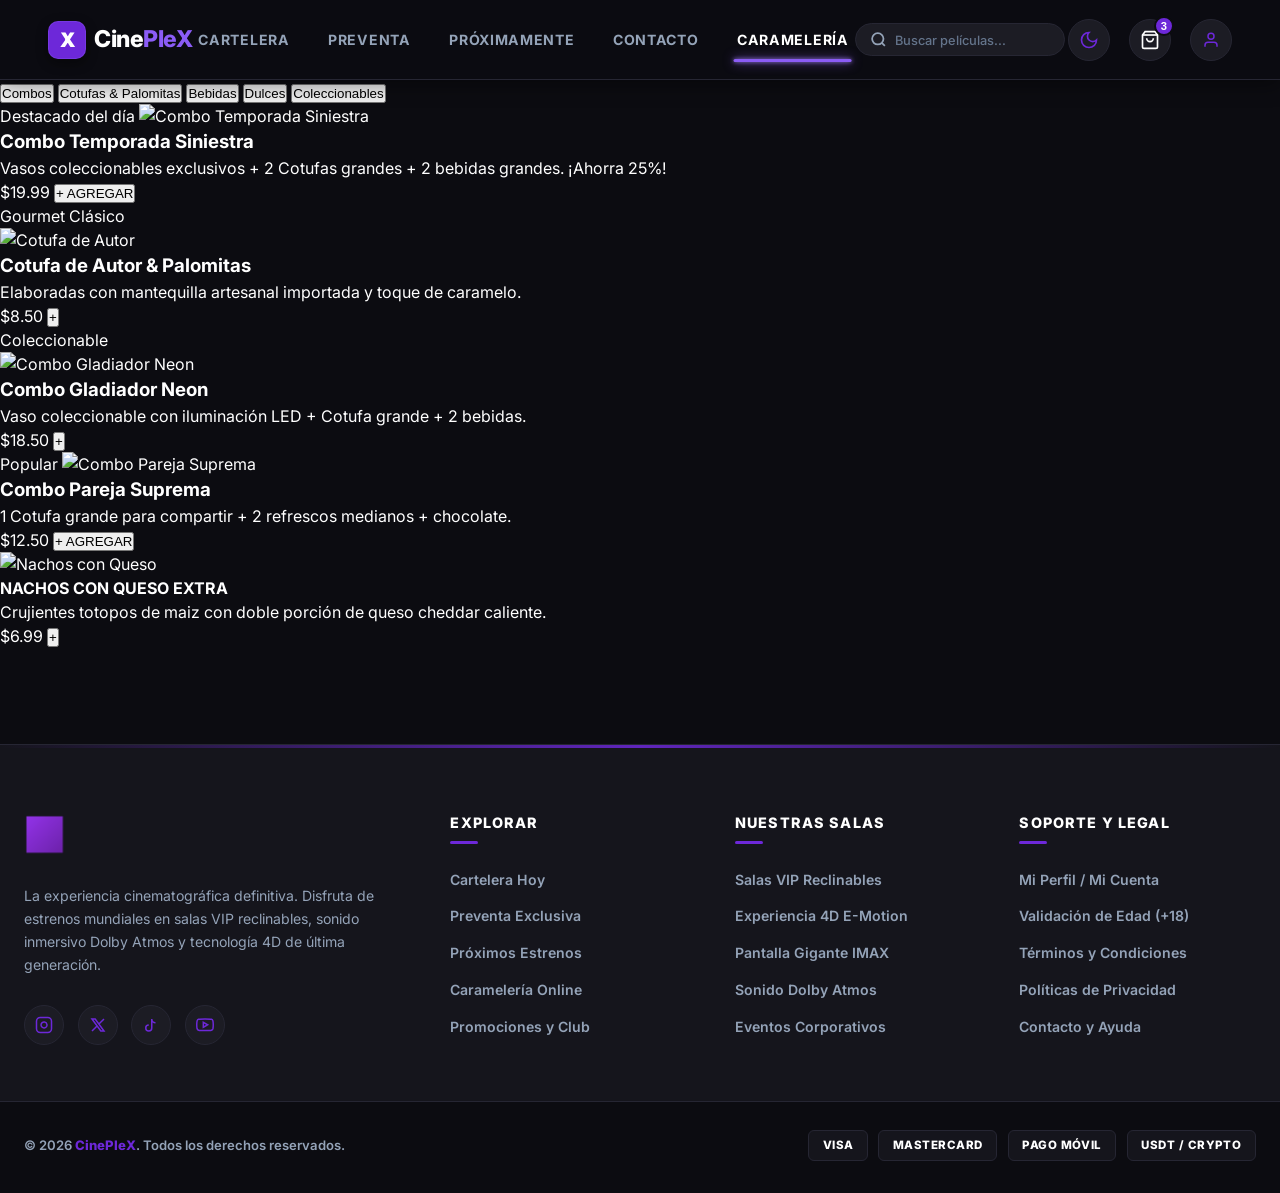
==== commit 69d8f7b2: "n" ====
--- a/views/carameleria.html
+++ b/views/carameleria.html
@@ -1,5 +1,5 @@
 <!DOCTYPE html>
-<html lang="es" class="dark">
+<html lang="es">
 <head>
     <meta charset="UTF-8">
     <meta name="viewport" content="width=device-width, initial-scale=1.0">
@@ -8,10 +8,12 @@
     <!-- Global CSS & Navbar System del Proyecto (Idéntico a home.html) -->
     <link rel="stylesheet" href="../assets/css/global.css">
     <link rel="stylesheet" href="../assets/css/navbar.css">
+    <link rel="stylesheet" href="../assets/css/footer.css">
 
     <!-- Tailwind CSS CDN -->
     <script src="https://cdn.tailwindcss.com"></script>
     <link href="https://fonts.googleapis.com/css2?family=Inter:wght@300;400;500;600;700;800&display=swap" rel="stylesheet">
+    <link rel="stylesheet" href="../assets/css/carameleria.css">
     <script>
         tailwind.config = {
             darkMode: 'class',
@@ -32,7 +34,7 @@
         }
     </script>
 </head>
-<body class="bg-[#0c0c11] text-gray-100 font-sans antialiased min-h-screen flex flex-col justify-between selection:bg-[#6d28d9] selection:text-white">
+<body class="candy-page font-sans antialiased min-h-screen flex flex-col justify-between selection:bg-[#6d28d9] selection:text-white">
 
     <!-- NAVBAR OFICIAL INYECTADO POR LAYOUT.JS (IDÉNTICO A HOME.HTML) -->
     <div id="app-navbar"></div>
@@ -42,11 +44,11 @@
 
         <!-- FILTROS DE CATEGORÍA -->
         <div class="flex items-center space-x-3 overflow-x-auto pb-6 mb-2 scrollbar-none">
-            <button class="bg-[#6d28d9] text-white px-6 py-2.5 rounded-full font-medium text-sm shadow-md shadow-black/30 border border-purple-400">Combos</button>
-            <button class="bg-[#181822] text-gray-300 hover:bg-purple-950/50 border border-[#242430] px-6 py-2.5 rounded-full font-medium text-sm transition">Cotufas & Palomitas</button>
-            <button class="bg-[#181822] text-gray-300 hover:bg-purple-950/50 border border-[#242430] px-6 py-2.5 rounded-full font-medium text-sm transition">Bebidas</button>
-            <button class="bg-[#181822] text-gray-300 hover:bg-purple-950/50 border border-[#242430] px-6 py-2.5 rounded-full font-medium text-sm transition">Dulces</button>
-            <button class="bg-[#181822] text-gray-300 hover:bg-purple-950/50 border border-[#242430] px-6 py-2.5 rounded-full font-medium text-sm transition">Coleccionables</button>
+            <button class="candy-filter-active bg-[#6d28d9] text-white px-6 py-2.5 rounded-full font-medium text-sm shadow-md shadow-black/30 border border-purple-400">Combos</button>
+            <button class="candy-filter bg-[#181822] text-gray-300 hover:bg-purple-950/50 border border-[#242430] px-6 py-2.5 rounded-full font-medium text-sm transition">Cotufas & Palomitas</button>
+            <button class="candy-filter bg-[#181822] text-gray-300 hover:bg-purple-950/50 border border-[#242430] px-6 py-2.5 rounded-full font-medium text-sm transition">Bebidas</button>
+            <button class="candy-filter bg-[#181822] text-gray-300 hover:bg-purple-950/50 border border-[#242430] px-6 py-2.5 rounded-full font-medium text-sm transition">Dulces</button>
+            <button class="candy-filter bg-[#181822] text-gray-300 hover:bg-purple-950/50 border border-[#242430] px-6 py-2.5 rounded-full font-medium text-sm transition">Coleccionables</button>
         </div>
 
         <!-- BENTO GRID DE PRODUCTOS: 3 COLUMNAS EN PANTALLA -->
@@ -55,7 +57,7 @@
             <!-- ================= COLUMNA 1 (IZQUIERDA) ================= -->
             <div class="flex flex-col gap-6 justify-between">
                 <!-- Card 1: Combo Temporada Siniestra -->
-                <div class="bg-[#14141a] border border-[#242430] rounded-2xl overflow-hidden shadow-xl hover:border-purple-600/50 transition group flex flex-col justify-between">
+                <div class="candy-card bg-[#14141a] border border-[#242430] rounded-2xl overflow-hidden shadow-xl hover:border-purple-600/50 transition group flex flex-col justify-between">
                     <div>
                         <div class="relative h-52 overflow-hidden">
                             <span class="absolute top-3 left-3 z-10 bg-[#6d28d9] text-white text-[10px] font-bold tracking-wider px-3 py-1 rounded uppercase shadow">Destacado del día</span>
@@ -76,7 +78,7 @@
                 </div>
 
                 <!-- Card 2: Cotufa de Autor -->
-                <div class="bg-[#14141a] border border-[#242430] rounded-2xl overflow-hidden shadow-xl hover:border-purple-600/50 transition group flex flex-col justify-between">
+                <div class="candy-card bg-[#14141a] border border-[#242430] rounded-2xl overflow-hidden shadow-xl hover:border-purple-600/50 transition group flex flex-col justify-between">
                     <div>
                         <div class="relative h-48 overflow-hidden">
                             <div class="absolute top-3 left-3 z-10 flex space-x-2">
@@ -124,7 +126,7 @@
             <div class="flex flex-col gap-6 justify-between">
                 
                 <!-- Card 1: Combo Pareja Suprema -->
-                <div class="bg-[#14141a] border border-[#242430] rounded-2xl overflow-hidden shadow-xl hover:border-purple-600/50 transition group flex flex-col justify-between">
+                <div class="candy-card bg-[#14141a] border border-[#242430] rounded-2xl overflow-hidden shadow-xl hover:border-purple-600/50 transition group flex flex-col justify-between">
                     <div>
                         <div class="relative h-52 overflow-hidden">
                             <span class="absolute top-3 left-3 z-10 bg-[#6d28d9] text-white text-[10px] font-bold px-3 py-1 rounded uppercase shadow">Popular</span>
@@ -145,7 +147,7 @@
                 </div>
 
                 <!-- Card 2: Nachos con Queso Extra (Borde Neón Amarillo) -->
-                <div class="bg-[#14141a] border-2 border-yellow-400 shadow-[0_0_22px_rgba(250,204,21,0.45)] hover:shadow-[0_0_30px_rgba(250,204,21,0.7)] hover:border-yellow-300 rounded-2xl overflow-hidden transition-all duration-300 group flex flex-col justify-between">
+                <div class="candy-card bg-[#14141a] border-2 border-yellow-400 shadow-[0_0_22px_rgba(250,204,21,0.45)] hover:shadow-[0_0_30px_rgba(250,204,21,0.7)] hover:border-yellow-300 rounded-2xl overflow-hidden transition-all duration-300 group flex flex-col justify-between">
                     <div>
                         <div class="relative h-48 overflow-hidden">
                             <img src="https://images.unsplash.com/photo-1513456852971-30c0b8199d4d?auto=format&fit=crop&w=600&q=80" alt="Nachos con Queso" class="w-full h-full object-cover group-hover:scale-105 transition duration-500">
@@ -170,6 +172,8 @@
 
     </main>
 
+    <div id="app-footer"></div>
+
     <!-- Script Oficial de Inyección de Layout y Carrito -->
     <script src="../assets/js/layout.js"></script>
 </body>
--- a/assets/css/navbar.css
+++ b/assets/css/navbar.css
@@ -48,7 +48,7 @@
 
 .nav-item {
   position: relative;
-  color: #94a3b8;
+  color: var(--text-muted);
   text-decoration: none;
   font-size: 0.88rem;
   font-weight: 700;
@@ -67,6 +67,23 @@
 
 .nav-item.active {
   color: #ffffff !important;
+}
+
+[data-theme="light"] .nav-item {
+  color: #475569;
+}
+
+[data-theme="light"] .nav-item:hover,
+[data-theme="light"] .nav-item.active {
+  color: #6d28d9 !important;
+}
+
+[data-theme="light"] .nav-brand .nav-logo-container > span {
+  color: var(--text-white) !important;
+}
+
+[data-theme="light"] .nav-brand .nav-logo-container > span span {
+  color: #6d28d9 !important;
 }
 
 /* RAYA MORADA ANIMADA DESLIZANTE ÚNICA */
--- a/assets/css/footer.css
+++ b/assets/css/footer.css
@@ -0,0 +1,190 @@
+/* ==========================================
+   CinePleX - FOOTER EXCLUSIVO
+   ========================================== */
+
+.site-footer {
+  position: relative;
+  background-color: var(--bg-card);
+  border-top: 1px solid var(--border-color);
+  margin-top: 6rem;
+  transition: background-color 0.3s, border-color 0.3s;
+}
+
+.footer-glow-line {
+  height: 3px;
+  width: 100%;
+  background: linear-gradient(90deg, transparent 0%, var(--primary-purple) 50%, transparent 100%);
+  opacity: 0.85;
+}
+
+.footer-container {
+  max-width: 1280px;
+  margin: 0 auto;
+  padding: 4rem 1.5rem 3.5rem 1.5rem;
+  display: grid;
+  grid-template-columns: 1.6fr 1fr 1fr 1fr;
+  gap: 3rem;
+}
+
+.footer-logo-link {
+  display: inline-block;
+  margin-bottom: 1.2rem;
+}
+
+.footer-logo-img {
+  height: 46px;
+  width: auto;
+  object-fit: contain;
+}
+
+.footer-desc {
+  color: var(--text-muted);
+  font-size: 0.88rem;
+  line-height: 1.65;
+  max-width: 360px;
+  margin-bottom: 1.8rem;
+}
+
+.footer-socials {
+  display: flex;
+  align-items: center;
+  gap: 0.85rem;
+}
+
+.social-circle {
+  width: 40px;
+  height: 40px;
+  border-radius: 50%;
+  background-color: var(--bg-input);
+  border: 1px solid var(--border-color);
+  display: flex;
+  align-items: center;
+  justify-content: center;
+  color: var(--text-white);
+  transition: all 0.25s ease;
+}
+
+.social-circle svg {
+  width: 18px;
+  height: 18px;
+  stroke: var(--primary-purple);
+  transition: stroke 0.25s ease;
+}
+
+.social-circle:hover {
+  background: linear-gradient(135deg, #7e22ce, #581c87);
+  border-color: #c084fc;
+  transform: translateY(-3px);
+  box-shadow: 0 8px 18px var(--shadow-color);
+}
+
+.social-circle:hover svg {
+  stroke: #ffffff;
+}
+
+.footer-links-col h4 {
+  font-size: 0.9rem;
+  font-weight: 800;
+  text-transform: uppercase;
+  letter-spacing: 0.08em;
+  color: var(--text-white);
+  margin-bottom: 1.4rem;
+  position: relative;
+}
+
+.footer-links-col h4::after {
+  content: '';
+  display: block;
+  width: 28px;
+  height: 3px;
+  background-color: var(--primary-purple);
+  border-radius: 2px;
+  margin-top: 0.45rem;
+}
+
+.footer-links-col ul {
+  list-style: none;
+  display: flex;
+  flex-direction: column;
+  gap: 0.8rem;
+}
+
+.footer-links-col ul li a {
+  color: var(--text-muted);
+  text-decoration: none;
+  font-size: 0.88rem;
+  font-weight: 600;
+  transition: color 0.2s, padding-left 0.2s;
+  display: inline-block;
+}
+
+.footer-links-col ul li a:hover {
+  color: var(--primary-purple);
+  padding-left: 5px;
+}
+
+/* ==========================================
+   BARRA INFERIOR DEL FOOTER (MISMO FONDO PARA PAGOS Y CONTACTO)
+   ========================================== */
+.footer-bottom {
+  border-top: 1px solid var(--border-color);
+  background-color: var(--bg-main);
+  padding: 1.75rem 1.5rem 2rem 1.5rem;
+  transition: background-color 0.3s, border-color 0.3s;
+}
+
+.footer-bottom-content {
+  max-width: 1280px;
+  margin: 0 auto;
+  display: flex;
+  align-items: center;
+  justify-content: space-between;
+  flex-wrap: wrap;
+  gap: 1.25rem;
+}
+
+.footer-bottom-content p {
+  font-size: 0.82rem;
+  color: var(--text-muted);
+  font-weight: 600;
+}
+
+.footer-bottom-content p span {
+  color: var(--primary-purple);
+  font-weight: 800;
+}
+
+.footer-payment-badges {
+  display: flex;
+  align-items: center;
+  gap: 0.65rem;
+  flex-wrap: wrap;
+}
+
+.pay-badge {
+  background-color: var(--bg-card);
+  border: 1px solid var(--border-color);
+  color: var(--text-white);
+  padding: 0.35rem 0.85rem;
+  border-radius: var(--radius-sm);
+  font-size: 0.72rem;
+  font-weight: 800;
+  letter-spacing: 0.04em;
+  text-transform: uppercase;
+}
+
+@media (max-width: 900px) {
+  .footer-container {
+    grid-template-columns: 1fr 1fr;
+  }
+}
+
+@media (max-width: 600px) {
+  .footer-container {
+    grid-template-columns: 1fr;
+  }
+  .footer-bottom-content {
+    flex-direction: column;
+    align-items: flex-start;
+  }
+}
--- a/assets/css/carameleria.css
+++ b/assets/css/carameleria.css
@@ -0,0 +1,34 @@
+body.candy-page {
+  background-color: var(--bg-main);
+  color: var(--text-white);
+  transition: background-color 0.3s ease, color 0.3s ease;
+}
+
+[data-theme="light"] .candy-card {
+  border-color: var(--border-color);
+  background-color: var(--bg-card);
+}
+
+[data-theme="light"] .candy-card h3,
+[data-theme="light"] .candy-card h4,
+[data-theme="light"] .candy-card span.text-2xl,
+[data-theme="light"] .candy-card span.text-3xl,
+[data-theme="light"] .candy-card span.text-xl {
+  color: var(--text-white);
+}
+
+[data-theme="light"] .candy-card p.text-gray-300,
+[data-theme="light"] .candy-card p.text-gray-400 {
+  color: var(--text-muted);
+}
+
+[data-theme="light"] .candy-filter {
+  border-color: var(--border-color);
+  background-color: var(--bg-input);
+  color: var(--text-white);
+}
+
+[data-theme="light"] .candy-filter:hover {
+  border-color: var(--primary-light);
+  background-color: rgba(109, 40, 217, 0.1);
+}
